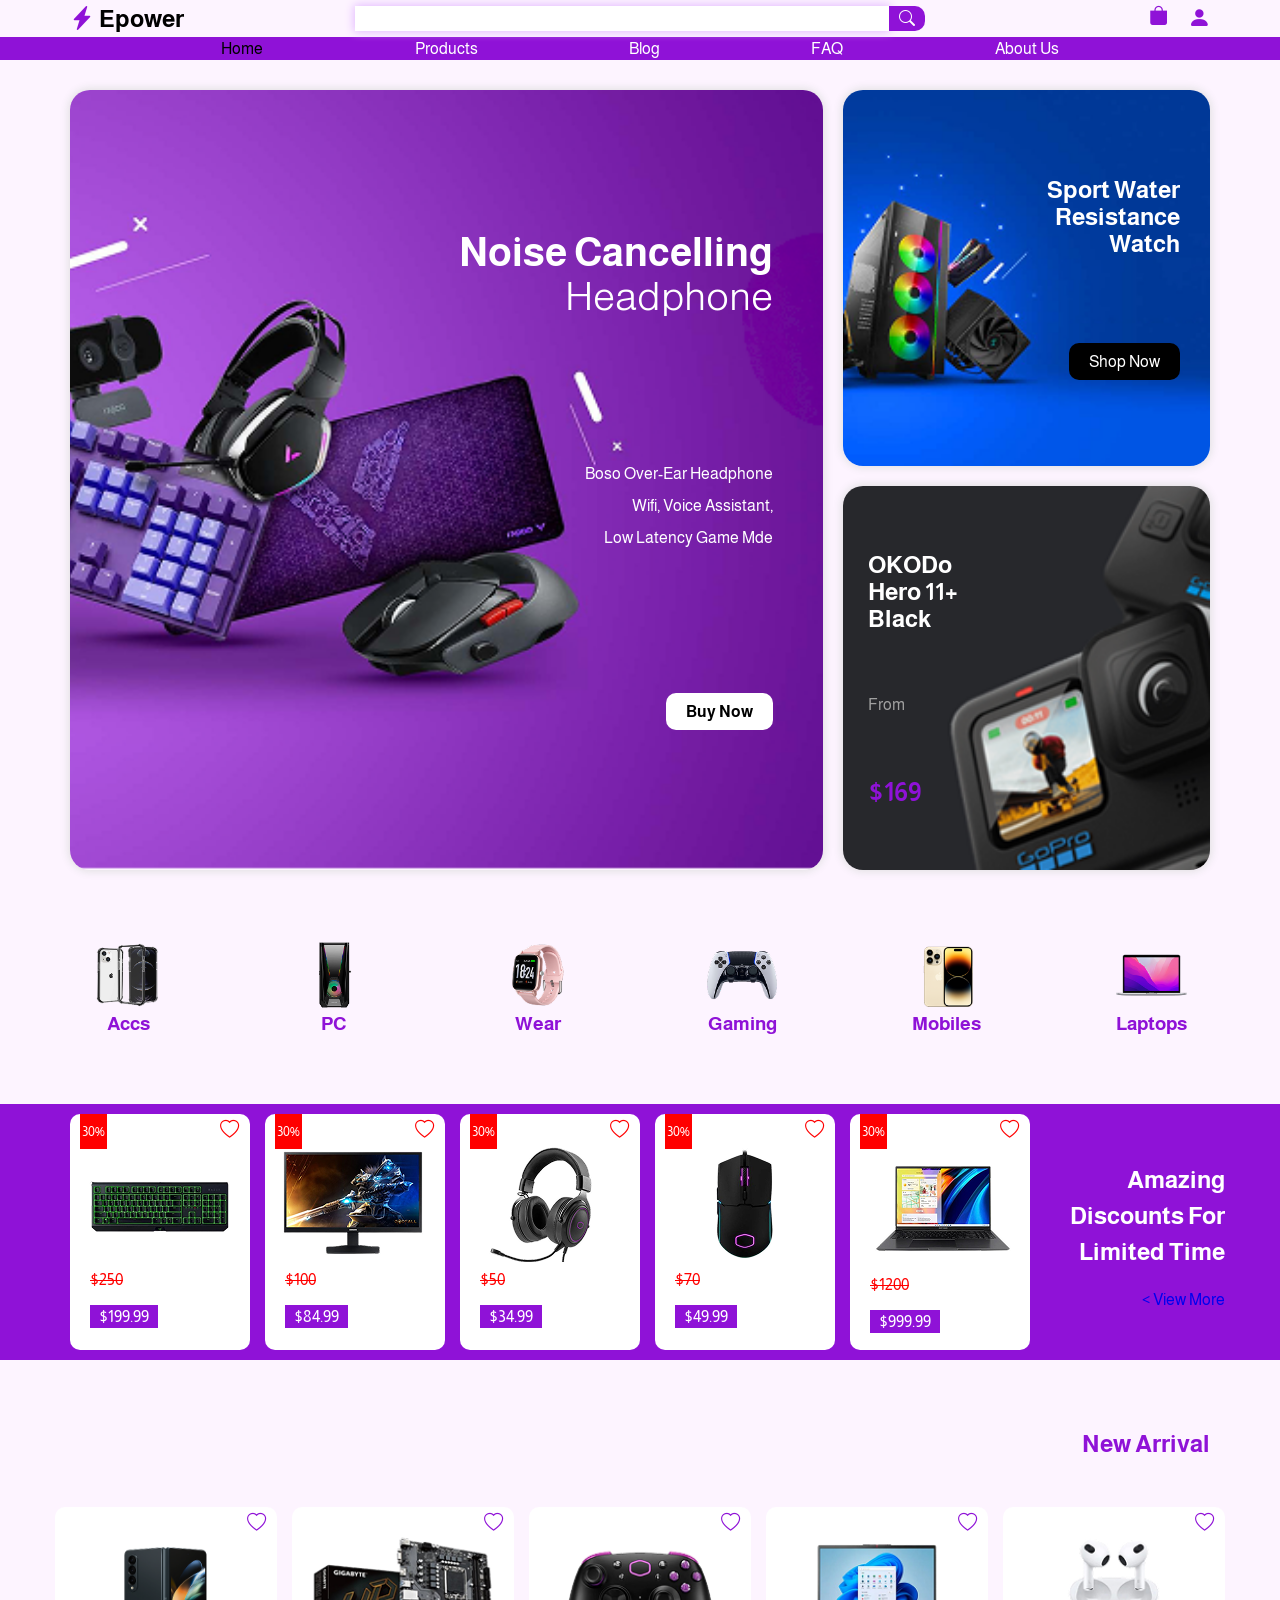
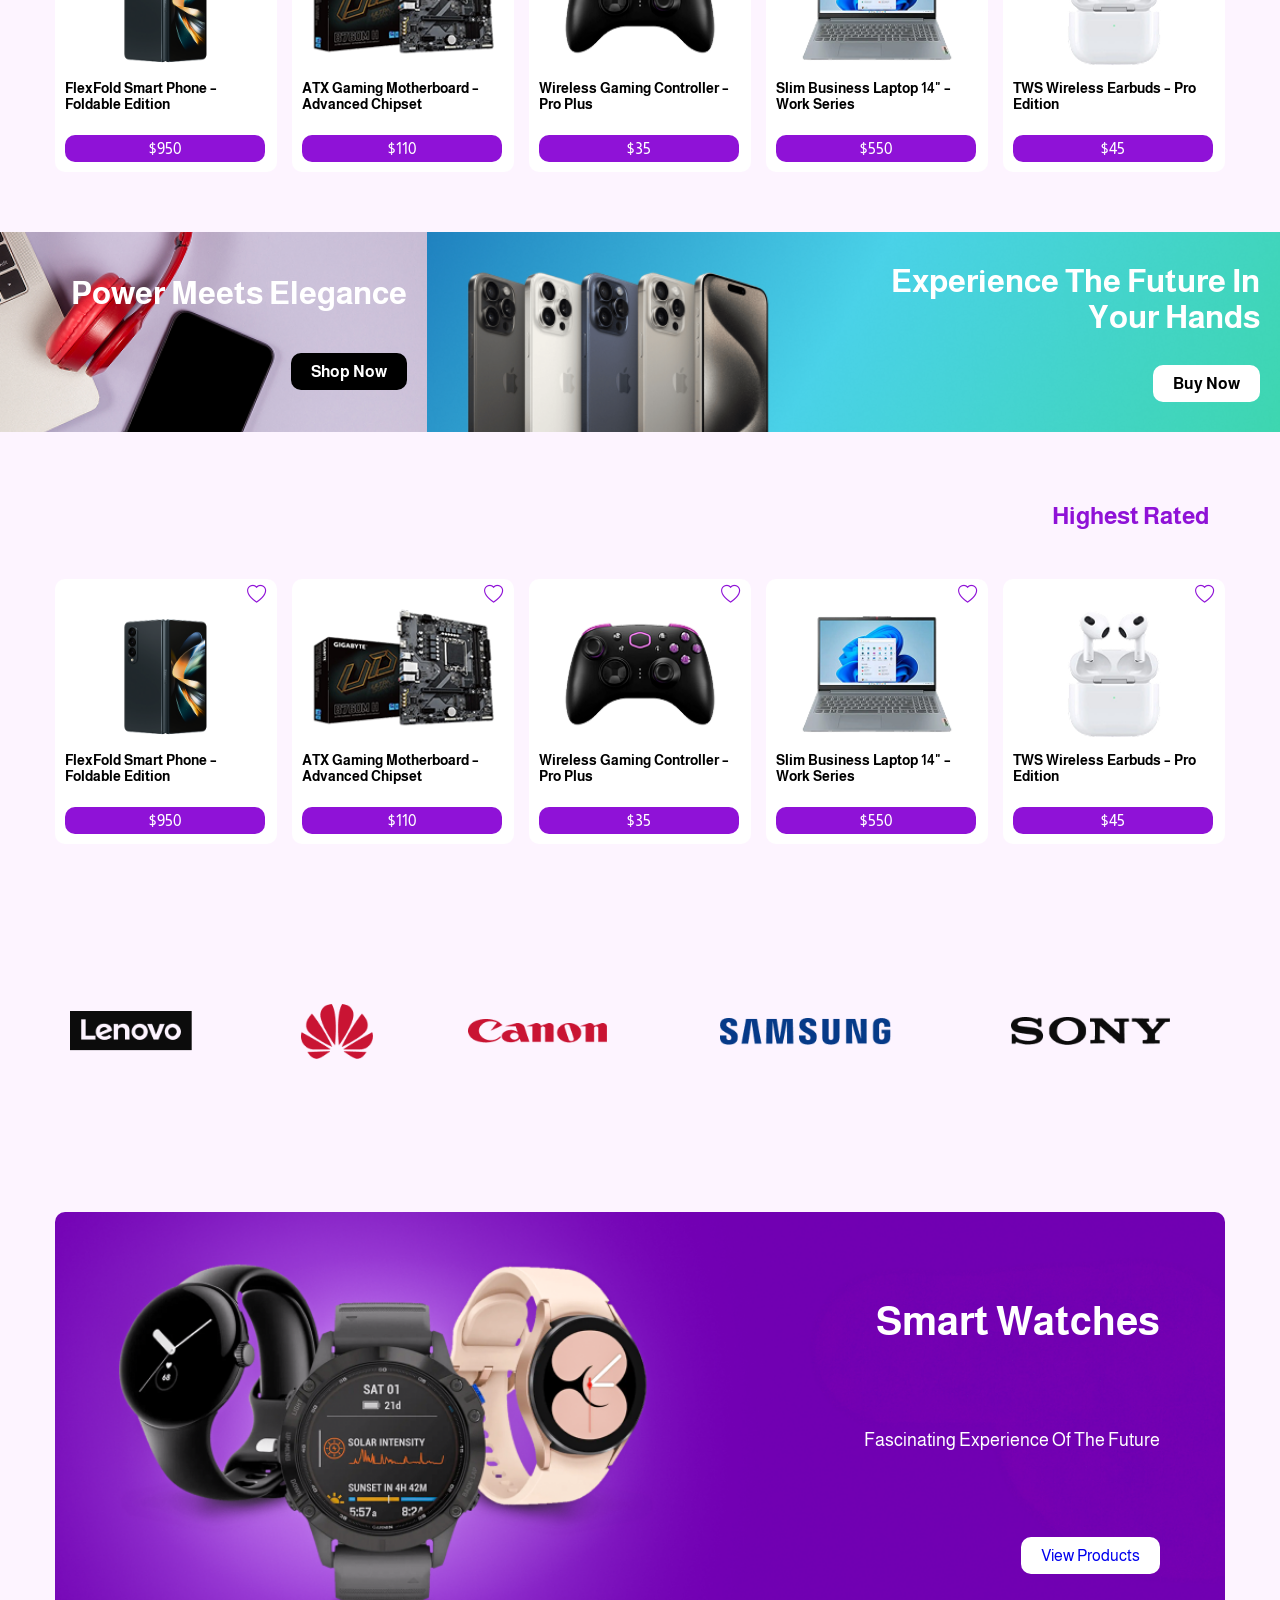
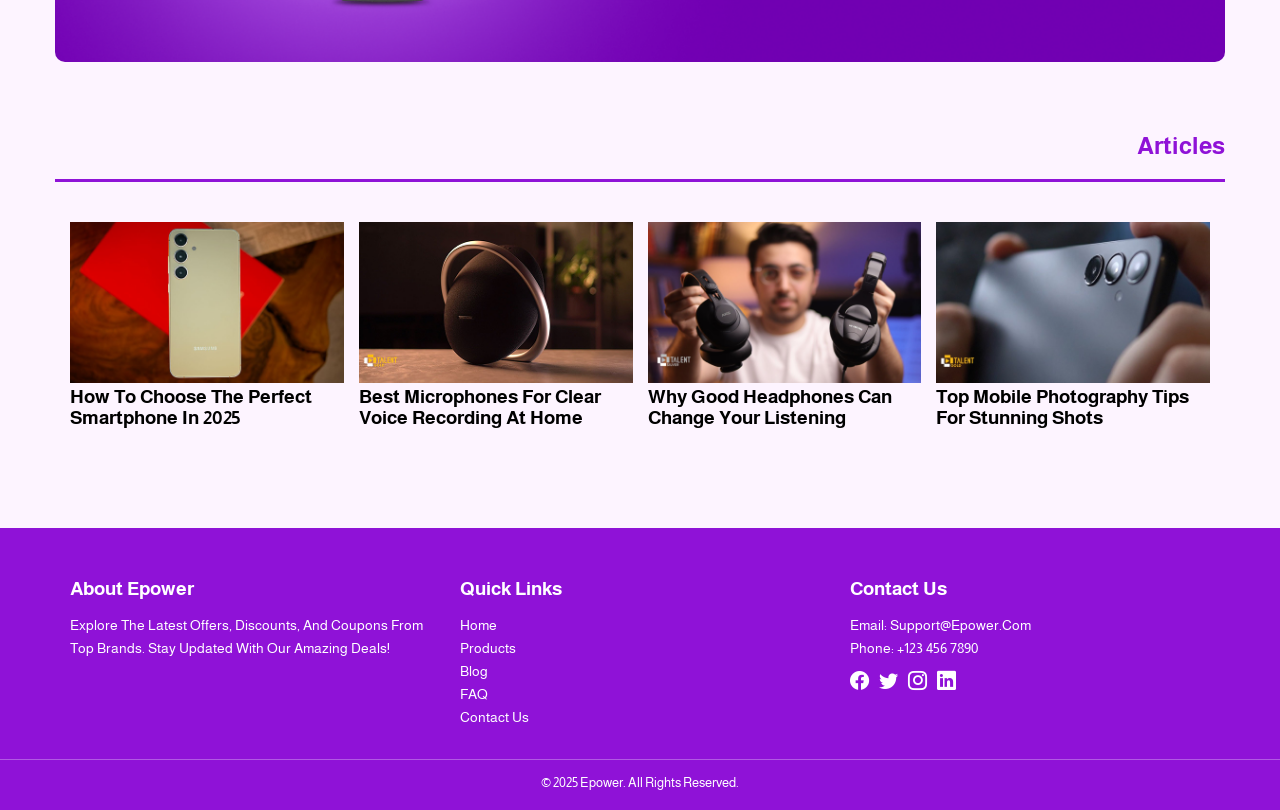
==== index.html @ 4679d0e8 "add project e-power" ====
<!DOCTYPE html>
<html lang="en">

<head>
    <meta charset="UTF-8" />
    <meta name="viewport" content="width=device-width, initial-scale=1.0" />
    <meta name="description" content="Explore the latest offers, discounts, and coupons from top brands." />
    <meta name="keywords" content="offers, coupons, discounts, brands, supermarket, deals" />
    <meta name="author" content="Yousef Hany" />
    <title>Epower</title>
    <link rel="icon" href="imgs/banner.png" type="image/png" />
    <link rel="stylesheet" href="style/style.css" />
    <link rel="stylesheet" href="https://cdn.jsdelivr.net/npm/bootstrap-icons@1.11.3/font/bootstrap-icons.css" />
    <link rel="preconnect" href="https://fonts.googleapis.com" />
    <link rel="preconnect" href="https://fonts.gstatic.com" crossorigin />
    <link href="https://fonts.googleapis.com/css2?family=Almarai:wght@300;400;700;800&display=swap" rel="stylesheet" />
</head>

<body>
    <nav>
        <div class="cn">
            <div class="logo">
                <i class="bi bi-lightning-charge-fill"></i>
                <h1>Epower</h1>
            </div>
            <form action="" method="post">
                <input type="search" />
                <div class="search">
                    <i class="bi bi-search"></i>
                </div>
            </form>
            <ul>
                <li><i class="bi bi-bag-fill but-h2"></i></li>
                <li><a href="login.html"><i class="bi bi-person-fill mn but-h2"></i></a></li>
                <li id="openSidebarMobile" class="mobile-menu but-h2">
                    <i class="bi bi-list but-h2"></i>
                </li>

            </ul>
        </div>
    </nav>
    <div class="nav2">
        <div class="cn">
            <ul>
                <li><a href="index.html" class="but-h2">Home</a></li>
                <li><a href="shop.html" class="but-h2">Products</a></li>
                <li><a href="blog.html" class="but-h2">Blog</a></li>
                <li><a href="FAQ.html" class="but-h2">FAQ</a></li>
                <li><a href="About.html" class="but-h2">About us</a></li>
            </ul>
        </div>
    </div>
    <div class="sidebar" id="sidebar">
        <h2>Epower</h2>
        <ul>
            <li>
                <a href="login.html">
                    Sign In<i class="bi bi-box-arrow-left"></i></a>
            </li>
            <li>
                <a href="#" id="open-language">the language<i class="bi bi-translate"></i></a>
            </li>
            <li>
                <a href="blog.html">blog<i class="bi bi-chat-left-text"></i></a>
            </li>
            <li>
                <a href="About.html">About<i class="bi bi-info-circle"></i></a>
            </li>
            <li>
                <a href="shop.html">shop<i class="bi bi-shop"></i></a>
            </li>
        </ul>
    </div>
    <header>
        <div class="cn">
            <div class="d1">
                <img src="imgs/photo_2024-03-16_23-45-44 1_edited.png" alt="" />
                <div class="text">
                    <h2>Noise Cancelling <br /><span> Headphone </span></h2>
                    <p>
                        Boso Over-Ear Headphone <br />
                        Wifi, Voice Assistant, <br />
                        Low latency game mde
                    </p>
                    <a href="pd.html" class="but-h">buy now</a>
                </div>
            </div>
            <div class="d2">
                <img src="imgs/Artboard 2 copy.png" alt="" />
                <div class="text">
                    <h2>Sport Water <br />Resistance <br />Watch</h2>
                    <a href="pd.html" class="but-h">Shop Now</a>
                </div>
            </div>
            <div class="d3">
                <img src="imgs/slider7.png" alt="" />
                <div class="text">
                    <h2>OKODo <br />hero 11+ <br />black</h2>
                    <p>from</p>
                    <p>$169</p>
                </div>
            </div>
        </div>
    </header>

    <section class="section1">
        <div class="cn">
            <a href="#" class="crt">
                <figure>
                    <img src="imgs/s1.png" alt="" />
                </figure>
                <div class="text">
                    <h3>Accs</h3>
                </div>
            </a>
            <a href="#" class="crt">
                <figure>
                    <img src="imgs/s2.png" alt="" />
                </figure>
                <div class="text">
                    <h3>PC</h3>
                </div>
            </a>
            <a href="#" class="crt">
                <figure>
                    <img src="imgs/s3.png" alt="" />
                </figure>
                <div class="text">
                    <h3>Wear</h3>
                </div>
            </a>
            <a href="#" class="crt">
                <figure>
                    <img src="imgs/s4.png" alt="" />
                </figure>
                <div class="text">
                    <h3>Gaming</h3>
                </div>
            </a>
            <a href="#" class="crt">
                <figure>
                    <img src="imgs/s5.png" alt="" />
                </figure>
                <div class="text">
                    <h3>Mobiles</h3>
                </div>
            </a>
            <a href="#" class="crt">
                <figure>
                    <img src="imgs/s6.png" alt="" />
                </figure>
                <div class="text">
                    <h3>Laptops</h3>
                </div>
            </a>
        </div>
    </section>
    <section class="section2">
        <div class="cn scr">
            <div class="crt text1">
                <h2>Amazing discounts for limited time</h2>
                <a href="shop.html">&lt; View more</a>
            </div>
            <div class="crt">
                <figure>
                    <img src="imgs/sa1.png" alt="item 1" />
                </figure>
                <div class="text">
                    <p><del>$1200</del></p>
                    <a href="#" class="but-h">$999.99</a>
                </div>
            </div>
            <div class="crt">
                <figure>
                    <img src="imgs/sa2.png" alt="item 2" />
                </figure>
                <div class="text">
                    <p><del>$70</del></p>
                    <a href="#" class="but-h">$49.99</a>
                </div>
            </div>
            <div class="crt">
                <figure>
                    <img src="imgs/sa3.png" alt="item 3" />
                </figure>
                <div class="text">
                    <p><del>$50</del></p>
                    <a href="#" class="but-h">$34.99</a>
                </div>
            </div>
            <div class="crt">
                <figure>
                    <img src="imgs/sa4.png" alt="item 4" />
                </figure>
                <div class="text">
                    <p><del>$100</del></p>
                    <a href="#" class="but-h">$84.99</a>
                </div>
            </div>
            <div class="crt">
                <figure>
                    <img src="imgs/sa5.png" alt="item 5" />
                </figure>
                <div class="text">
                    <p><del>$250</del></p>
                    <a href="#" class="but-h">$199.99</a>
                </div>
            </div>

        </div>
    </section>
    <section class="section3">
        <h2 class="temp">New arrival</h2>
        <div class="cn scr">
            <div class="crt">
                <figure>
                    <img src="imgs/s4-1.png" alt="">
                </figure>
                <h3>TWS Wireless Earbuds – Pro Edition</h3>
                <a href="#" class="but-h">$45</a>
            </div>
            <div class="crt">
                <figure>
                    <img src="imgs/s4-2.png" alt="">
                </figure>
                <h3>Slim Business Laptop 14" – Work Series</h3>
                <a href="#" class="but-h">$550</a>
            </div>
            <div class="crt">
                <figure>
                    <img src="imgs/s4-3.png" alt="">
                </figure>
                <h3>Wireless Gaming Controller – Pro Plus</h3>
                <a href="#" class="but-h">$35</a>
            </div>
            <div class="crt">
                <figure>
                    <img src="imgs/s4-4.png" alt="">
                </figure>
                <h3>ATX Gaming Motherboard – Advanced Chipset</h3>
                <a href="#" class="but-h">$110</a>
            </div>
            <div class="crt">
                <figure>
                    <img src="imgs/s4-5.png" alt="">
                </figure>
                <h3>FlexFold Smart Phone – Foldable Edition</h3>
                <a href="#" class="but-h">$950</a>
            </div>
        </div>

    </section>
    <section class="section4">
        <div class="bs">
            <figure>
                <img src="imgs/s5-1.png" alt="">
            </figure>
            <div class="text">
                <h3>Experience the future in your hands</h3>
                <a href="#" class="but-h">buy now</a>
            </div>
        </div>
        <div class="bs">
            <figure>
                <img src="imgs/s5-2.png" alt="">
            </figure>
            <div class="text">
                <h3>Power meets elegance</h3>
                <a href="#" class="but-h">shop now</a>
            </div>
        </div>

    </section>
    <section class="section3">
        <h2 class="temp">Highest rated</h2>
        <div class="cn scr">
            <div class="crt">
                <figure>
                    <img src="imgs/s4-1.png" alt="">
                </figure>
                <h3>TWS Wireless Earbuds – Pro Edition</h3>
                <a href="#" class="but-h">$45</a>
            </div>
            <div class="crt">
                <figure>
                    <img src="imgs/s4-2.png" alt="">
                </figure>
                <h3>Slim Business Laptop 14" – Work Series</h3>
                <a href="#" class="but-h">$550</a>
            </div>
            <div class="crt">
                <figure>
                    <img src="imgs/s4-3.png" alt="">
                </figure>
                <h3>Wireless Gaming Controller – Pro Plus</h3>
                <a href="#" class="but-h">$35</a>
            </div>
            <div class="crt">
                <figure>
                    <img src="imgs/s4-4.png" alt="">
                </figure>
                <h3>ATX Gaming Motherboard – Advanced Chipset</h3>
                <a href="#" class="but-h">$110</a>
            </div>
            <div class="crt">
                <figure>
                    <img src="imgs/s4-5.png" alt="">
                </figure>
                <h3>FlexFold Smart Phone – Foldable Edition</h3>
                <a href="#" class="but-h">$950</a>
            </div>
        </div>
    </section>
    <section class="section5">
        <div class="cn">
            <figure>
                <img src="imgs/sc1.png" alt="">
            </figure>
            <figure>
                <img src="imgs/sc2.png" alt="">
            </figure>
            <figure>
                <img src="imgs/sc3.png" alt="">
            </figure>
            <figure>
                <img src="imgs/sc4.png" alt="">
            </figure>
            <figure>
                <img src="imgs/sc5.png" alt="">
            </figure>

        </div>
    </section>

    <section class="section6">
        <div class="cn">
            <img src="imgs/sbb2.png" alt="" />
            <div class="text">
                <h2>Smart watches</h2>
                <p>Fascinating experience of the future</p>
                <a href="#" class="but-h">View products</a>
            </div>
        </div>
    </section>
    <section class="section7">
        <h2 class="temp">Articles</h2>
        <div class="cn">
            <a href="#" class="crt">
                <figure>
                    <img src="imgs/s6-1.png" alt="">
                </figure>
                <div class="text">
                    <h3>How to Choose the Perfect Smartphone in 2025</h3>
                </div>
            </a>
            <a href="#" class="crt">
                <figure>
                    <img src="imgs/s6-2.png" alt="">
                </figure>
                <div class="text">
                    <h3>Best Microphones for Clear Voice Recording at Home</h3>
                </div>
            </a>
            <a href="#" class="crt">
                <figure>
                    <img src="imgs/s6-3.png" alt="">
                </figure>
                <div class="text">
                    <h3>Why Good Headphones Can Change Your Listening </h3>
                </div>
            </a>
            <a href="#" class="crt">
                <figure>
                    <img src="imgs/s6-4.png" alt="">
                </figure>
                <div class="text">
                    <h3>Top Mobile Photography Tips for Stunning Shots</h3>
                </div>
            </a>
        </div>
    </section>

    <footer>
        <div class="cn">
            <div class="footer-section">
                <h3>About Epower</h3>
                <p>Explore the latest offers, discounts, and coupons from top brands. Stay updated with our amazing
                    deals!</p>
            </div>
            <div class="footer-section">
                <h3>Quick Links</h3>
                <ul>
                    <li><a href="#">Home</a></li>
                    <li><a href="#">Products</a></li>
                    <li><a href="#">Blog</a></li>
                    <li><a href="#">FAQ</a></li>
                    <li><a href="#">Contact Us</a></li>
                </ul>
            </div>
            <div class="footer-section">
                <h3>Contact Us</h3>
                <p>Email: support@epower.com</p>
                <p>Phone: +123 456 7890</p>
                <div class="social-icons">
                    <a href="#"><i class="bi bi-facebook"></i></a>
                    <a href="#"><i class="bi bi-twitter"></i></a>
                    <a href="#"><i class="bi bi-instagram"></i></a>
                    <a href="#"><i class="bi bi-linkedin"></i></a>
                </div>
            </div>
        </div>
        <div class="footer-bottom">
            <p>&copy; 2025 Epower. All rights reserved.</p>
        </div>
    </footer>

    <div class="custom-popup" id="language-popup">
        <div class="custom-popup-box">
            <h2>تغيير اللغة</h2>
            <div class="custom-popup-buttons">
                <button data-lang="ar">العربية</button>
                <button data-lang="en">English</button>
                <button data-lang="fr">Français</button>
            </div>
        </div>
    </div>

    <script src="js/sidebar.js"></script>
    <script src="js/custom-select.js"></script>

</body>

</html>
---- style/style.css ----
:root {
  --mincolor: #8f12d7;
  --scolor: #ffffff;
}

html {
  scroll-behavior: smooth;
}

* {
  box-sizing: border-box;
  -webkit-box-sizing: border-box;
  margin: 0;
  padding: 0;
}

body {
  font-family: "Almarai", sans-serif;
  margin: 0;
  padding: 0;
  box-sizing: border-box;
  background-color: rgb(253, 244, 255);
  text-transform: capitalize;

}

.cn,
.temp {
  padding-left: 15px;
  padding-right: 15px;
  margin-left: auto;
  margin-right: auto;
  width: 100%;
}

@media (min-width: 760px) {

  .cn,
  .temp {
    width: 750px;
  }
}

@media (min-width: 992px) {

  .cn,
  .temp {
    width: 970px;
  }
}

@media (min-width: 1200px) {

  .cn,
  .temp {
    width: 1170px;
  }
}

ul {
  list-style: none;
}

a {
  text-decoration: none;
}

nav .cn {
  display: grid;
  grid-template-columns: repeat(8, 1fr);
  align-items: center;
}

nav .cn .logo {
  grid-row: 1;
  grid-column: 1;
  display: flex;
  align-items: center;
}

nav .cn .logo i {
  color: var(--mincolor);
  font-size: 1.5rem;
  padding-right: 5px;
}

nav .cn ul:nth-child(3) {
  display: flex;
  grid-column: 8;
  grid-row: 1;
  justify-content: end;
  gap: 20px;
  color: var(--mincolor);
  font-size: 1.2rem;
}

nav .cn ul li a {
  color: var(--mincolor);
}

nav .cn ul li .mn {
  font-size: 1.4rem;
}

nav .cn ul .mobile-menu {
  display: none;
}

nav .cn form {
  width: 100%;
  display: flex;
  grid-column: 3/7;
  grid-row: 1;
  display: flex;
  justify-content: space-evenly;
  align-items: center;
  height: 70%;

}

nav .cn form input {
  height: 100%;
  width: 95%;
  border: 0;
  box-shadow: 0 0 10px 1px rgb(226, 184, 255);
}

nav .cn form .search {
  display: flex;
  align-items: center;
  height: 100%;
  padding: 10px;
  border-radius: 0 10px 10px 0px;
  background-color: var(--mincolor);
}

nav .cn form .search i {
  color: var(--scolor);
}

.nav2 {
  background-color: var(--mincolor);
  padding-top: 3px;
  padding-bottom: 3px;
}

.nav2 .cn ul {
  display: flex;
  justify-content: space-evenly;
  align-items: center;
}

.nav2 .cn ul li a {
  color: var(--scolor);
}

@media (min-width: 698px) {
  nav .cn ul .mobile-menu {
    display: none;
  }
}

@media (max-width: 698px) {
  nav .cn ul li {
    display: none;
  }

  nav .cn form {
    display: none;
  }

  nav .cn ul .mobile-menu {
    display: block;
    font-size: 2rem;
    font-weight: bold;
  }

  .nav2 .cn ul {
    justify-content: space-between;
  }

  .nav2 .cn ul li a {
    font-size: .9rem;
  }

  nav .cn .logo h1 {
    font-size: 1.5rem;

  }
}

.nav2 ul li:first-child a {
  color: black;
  font-weight: 500;
}

.sidebar {
  position: fixed;
  right: -1550px;
  /* مخفية */
  transition: right 0.5s ease;
  top: 0;
  width: 30%;
  max-height: fit-content;
  min-height: 100dvh;
  z-index: 999;
  border: 1px solid var(--scolor);
  border-radius: 10px;
  background-color: rgba(253, 244, 255, 0.904);
  padding-top: 10dvh;
}

.sidebar.active {
  right: 0;
  /* تظهر */
}

.sidebar h2 {
  height: 15dvh;
  color: var(--mincolor);
  font-size: 2rem;
  /* padding-top: 50px; */
  text-align: center;
}

.sidebar ul {
  display: grid;
  grid-template-columns: 1fr;
  /* grid-template-rows: repeat(8,1fr); */
  width: 100%;
  height: 75dvh;
  text-align: end;
}

.sidebar ul li {
  width: 100%;
  border-bottom: 1px solid rgb(134, 134, 134);
}

.sidebar ul li {
  background: linear-gradient(to left, rgb(174, 0, 255) 50%, transparent 50%);
  background-position: left bottom;
  background-size: 200% 100%;
  transition: all .5s;

}

.sidebar ul li:hover {
  background-position: right bottom;
}

.sidebar ul li a {
  width: 100%;
  height: 100%;
  display: flex;
  justify-content: flex-end;
  align-items: center;
  color: rgb(0, 0, 0);
  font-size: 1rem;
  font-weight: bold;

}

.sidebar ul li a i {
  font-size: 1.5rem;
  color: var(--mincolor);
  padding-left: 30px;
  padding-right: 20px;
}

.sidebar ul li a:hover {
  color: white;
}

.sidebar ul li a:hover i {
  color: var(--scolor);
}

@media (max-width:992px) {
  .sidebar {
    width: 80%;
    height: 93vh;
  }

  .sidebar {
    border-radius: 0;
  }
}

header {
  padding-top: 30px;

}

header .cn {
  display: grid;
  row-gap: 20px;
  column-gap: 20px;
  height: calc(100dvh - 120px);
  grid-template-columns: repeat(3, 1fr);
}

header .cn .d1 {
  position: relative;
  grid-column: 1/3;
  grid-row: 1/3;
  border-radius: 20px;
}

header .cn .d1 img,
header .cn .d2 img,
header .cn .d3 img {
  top: 0;
  left: 0;
  position: absolute;
  border-radius: 20px;
  width: 100%;
  height: 100%;
  object-fit: cover;
  z-index: -1;
  box-shadow: 0 0 10px 1px rgb(222, 222, 222);
}

header .cn .d1 .text {
  height: 100%;
  color: var(--scolor);
  padding-right: 50px;
  display: flex;
  text-align: end;
  flex-direction: column;
  align-items: end;
  justify-content: space-evenly;
}

header .cn .d1 .text h2 {
  font-size: 2.5rem;

}

header .cn .d1 .text h2 span {
  font-weight: 200;
}

header .cn .d1 .text p {
  line-height: 2;
  font-size: 1rem;
}

header .cn .d1 .text a {
  background-color: var(--scolor);
  padding: 10px 20px;
  border-radius: 10px;
  color: black;
  font-weight: 600;
  font-size: 1rem;
}

header .cn .d2 {
  position: relative;
  width: 100%;
  height: 100%;
  grid-column: 3;
  grid-row: 1;

}

header .cn .d2 .text {
  height: 100%;
  text-align: end;
  display: flex;
  flex-direction: column;
  justify-content: space-evenly;
  align-items: end;
  padding-right: 30px;
}

header .cn .d2 .text h2 {
  color: var(--scolor);
}

header .cn .d2 .text a {
  background-color: black;
  padding: 10px 20px;
  border-radius: 10px;
  color: var(--scolor);
}


header .cn .d3 {
  position: relative;
  width: 100%;
  grid-column: 3;
  grid-row: 2;
}

header .cn .d3 .text {
  height: 100%;
  padding-left: 25px;
  display: flex;
  flex-direction: column;
  justify-content: space-evenly;
}

header .cn .d3 .text h2 {
  color: var(--scolor);
}

header .cn .d3 .text p:nth-child(2) {
  color: rgb(160, 160, 160);
}

header .cn .d3 .text p:nth-child(3) {
  color: var(--mincolor);
  font-size: 1.6rem;
  font-weight: bolder;
}

@media (max-width:998px) {

  header .cn {
    height: fit-content;
    grid-template-columns: repeat(2, 1fr);
  }

  header .cn .d1 {
    grid-column: 1/3;
    grid-row: 1;
    height: 170px;
  }

  header .cn .d1 h2 br {
    display: none;
  }

  header .cn .d1 .text h2 span {
    font-weight: 700;
  }

  header .cn .d2 {
    grid-row: 2;
    grid-column: 2;
    height: 150px;
  }

  header .cn .d3 {
    grid-column: 1;
    grid-row: 2;
    height: 150px;
  }

  header .cn .d1 .text h2 {
    font-size: 1rem;
  }

  header .cn .d1 .text p {
    font-size: .7rem;
  }

  header .cn .d1 .text a {
    padding: 2px 15px;
    border-radius: 5px;
    font-size: .7rem;
    margin-bottom: 5px;
    font-weight: 600;
  }

  header .cn .d2 .text h2 {
    font-size: 1rem;
    font-weight: 300;
  }

  header .cn .d2 .text a {
    padding: 5px 10px;
    font-size: .6rem;
    border-radius: 5px;
  }

  header .cn .d3 .text h2 {
    font-size: 1rem;
    font-weight: 300;
  }

  header .cn .d3 .text p {
    font-size: .7rem;
  }

  header .cn .d3 .text p:nth-child(3) {
    font-size: .8rem;
  }

  header .cn .d3 .text {
    padding-left: 15px;
  }

  header .cn .d1 .text {
    padding-right: 15px;

  }

  header .cn .d2 .text {
    padding-right: 15px;

  }
}

.section1 .cn {
  padding-top: 70px;
  padding-bottom: 70px;
  display: flex;
  gap: 10px;
  justify-content: space-between;

}

.section1 .cn .crt {
  display: flex;
  flex-direction: column;
  align-items: center;
  color: var(--mincolor);

}

.section1 .cn .crt figure {
  text-align: center;
}

.section1 .cn .crt figure img {
  width: 60%;


}

@media (max-width: 528px) {
  .section1 .cn .crt figure img {
    width: 90%;


  }

  .section1 .cn .text h3 {
    font-size: .6rem;

  }

}


.section2 {
  background-color: var(--mincolor);
  margin-bottom: 50px;
  overflow: auto;
  position: relative;
}

.section2 .cn {
  display: flex;
  /* بدل grid */
  gap: 15px;
  /* مسافة بين الكروت */
  overflow-x: auto;
  /* السكرول الأفقي */
  scroll-snap-type: x mandatory;
  padding: 10px 0;
  justify-content: flex-start;
  /* الكروت تبدأ من أول الصفحة */
  flex-direction: row-reverse;
}



.section2 .cn .crt {
  scroll-snap-align: start;
  justify-items: center;
  padding-top: 30px;
  padding-bottom: 20px;
  border-radius: 10px;
  background-color: var(--scolor);
  display: grid;
  flex: 0 0 180px;
  /* عرض ثابت لكل كرت */
  min-width: 180px;
}

.section2 .cn .crt .text {
  width: 100%;
  text-align: start;
  padding-left: 20px;
}

.section2 .cn .crt .text p {
  color: red;
  padding-bottom: 20px;
}

.section2 .cn .crt .text a {
  background-color: var(--mincolor);
  color: var(--scolor);
  padding: 3px 9px;


}

.section2 .cn .crt {
  position: relative;
}

.section2 .cn .crt::after {
  width: 50px;
  position: absolute;
  right: -25px;
  top: 5px;
  font-family: "bootstrap-icons";
  content: "\F417";
  /* كود الـ heart outline */
  margin-right: 5px;
  /* ممكن تغير الحجم أو اللون حسب ما تحب */
  font-size: 1.2em;
  color: red;
}

.section2 .cn .crt::before {
  content: "30%";
  position: absolute;
  font-size: .8rem;
  left: 10px;
  background-color: red;
  color: var(--scolor);
  padding: 10px 2px;
}

.section2 .cn .text1 {
  text-align: end;
  display: flex;
  flex-direction: column;
  justify-content: space-evenly;
  color: var(--scolor);
  line-height: 1.5;
  background-color: transparent;
  min-width: 110px;
}

.section2 .cn .text1::before,
.section2 .cn .text1::after {
  content: none;
}

@media (max-width:767px) {
  .section2 .cn .text1 h2 {
    font-size: 1.3rem;

  }

  .section2 .cn .text1 {
    padding-right: 15px;
  }

}

.section3 {
  position: relative;
  padding-bottom: 50px;
}

.section3 .cn {
  display: flex;
  /* بدل grid */
  gap: 15px;
  flex-direction: row-reverse;
  overflow-x: auto;
  scroll-snap-type: x mandatory;
  padding: 10px 0;
}

.section3 .cn .crt {
  position: relative;
  background-color: white;
  padding: 20px 10px;
  display: flex;
  border-radius: 10px;
  flex-direction: column;
  flex: 1 0 180px;
  scroll-snap-align: start;

}

.section3 .cn .crt h3 {
  font-size: .9rem;
  margin-bottom: 40px;
}

.section3 .cn .crt a {
  background-color: var(--mincolor);
  text-align: center;
  color: var(--scolor);
  padding: 5px;
  position: absolute;
  bottom: 10px;
  width: 90%;

  border-radius: 10px;
}

.section3 .cn .crt figure {
  overflow: hidden;
}

.section3 .cn .crt figure img {
  width: 100%;
  object-fit: contain;
  height: 150px;
  transition: 1s;
}

.section3 .cn .crt figure img:hover {
  transform: scale(1.2) rotate(5deg);
}

.section3 .cn .crt::after {
  width: 50px;
  position: absolute;
  right: -25px;
  top: 5px;
  font-family: "bootstrap-icons";
  content: "\F417";
  margin-right: 5px;
  font-size: 1.2em;
  color: var(--mincolor);
}

.temp {
  text-align: end;
  padding-top: 20px;
  padding-bottom: 40px;
  color: var(--mincolor);
}

.section4 {
  display: grid;
  grid-template-columns: repeat(3, 1fr);
  height: 200px;
  margin-bottom: 50px;

}

.section4 .bs {
  position: relative;
}

.section4 .bs:first-child {
  grid-column: 2/4;
  grid-row: 1;
}

.section4 .bs:last-child {
  grid-column: 1;
  grid-row: 1;

}

.section4 .bs figure img {
  /* border-radius:  15px; */
  width: 100%;
  position: absolute;
  z-index: -1;
  height: 200px;
  object-fit: cover;
}

.section4 .bs .text {
  display: flex;
  flex-direction: column;
  justify-content: space-evenly;
  align-items: end;
  height: 100%;
  padding-right: 20px;
  text-align: end;
  color: var(--scolor);

}

.section4 .bs .text a {
  background-color: var(--scolor);
  padding: 10px 20px;
  border-radius: 10px;
  color: black;
  font-weight: bolder;
}

.section4 .bs:last-child .text h3 {
  width: 90%;
}

.section4 .bs:last-child .text a {
  background-color: black;
  color: var(--scolor);
}

.section4 .bs .text h3 {
  font-size: 2rem;
  width: 50%;
}

@media(max-width:767px) {
  .section4 .bs .text h3 {
    font-size: 1rem;
    width: 70%;
  }

  .section4 .bs .text a {
    font-size: .7rem;
    padding: 5px 10px;
    border-radius: 7px;
  }

  .section4 {
    height: 200px;
  }

  .section4 .bs figure img {
    height: 210px;
  }
}

.section5 {
  padding-bottom: 100px;
  padding-top: 100px;
}

.section5 .cn {
  display: flex;
  gap: 5px;
  align-items: center;
  justify-content: space-between;
}

.section5 .cn figure img {
  width: 80%;
  object-fit: cover;
}

@media(max-width:767px) {
  .section5 {
    padding-bottom: 50px;
    padding-top: 50px;
  }
}

.section6 {
  padding-top: 50px;
  padding-bottom: 50px;
}

.section6 .cn {
  height: 50dvh;
  position: relative;

}

.section6 .cn img {
  position: absolute;
  top: 0;
  left: 0;
  z-index: -1;
  width: 100%;
  height: 100%;
  object-fit: cover;
  border-radius: 10px;
}

.section6 .cn .text {
  height: 100%;
  padding-right: 50px;
  display: flex;
  flex-direction: column;
  align-items: end;
  text-align: end;
  justify-content: space-evenly;
}

.section6 .cn .text h2 {
  font-size: 2.5rem;
  color: var(--scolor);
}

.section6 .cn .text p {
  font-size: 1.1rem;
  color: var(--scolor);
}

.section6 .cn .text a {
  padding: 10px 20px;
  background-color: var(--scolor);
  border-radius: 10px;
}

@media (max-width:767px) {
  .section6 .cn {
    height: 200px;
  }

  .section6 .cn .text {
    padding-right: 10px;
  }

  .section6 .cn .text h2 {
    font-size: 1.5rem;
  }

  .section6 .cn .text p {
    font-size: .7rem;
  }

  .section6 .cn .text a {
    padding: 5px 10px;
    font-size: .6rem;
    border-radius: 5px;
  }

  .section6 .cn img {
    border-radius: 0;
  }

}

.section7 {
  margin-bottom: 100px;
}

.section7 h2 {
  border-bottom: 3px solid var(--mincolor);
  padding-bottom: 20px;
  margin-bottom: 40px;
  padding-right: 0;
}

.section7 .cn {
  display: grid;
  grid-template-columns: repeat(auto-fit, minmax(150px, 1fr));
  align-items: center;
  gap: 15px;
}

.section7 .cn .crt figure img {
  width: 100%;
}

.section7 .cn .crt .text {
  color: black;
}



footer {
  background-color: var(--mincolor);
  color: var(--scolor);
  padding: 50px 0 20px;
  font-size: 0.9rem;
}

footer .cn {
  display: flex;
  justify-content: space-between;
  gap: 30px;

}

.footer-section {
  flex: 1 1 250px;
}

.footer-section h3 {
  font-size: 1.2rem;
  margin-bottom: 15px;
}

.footer-section p,
.footer-section li {
  line-height: 1.6;
  color: var(--scolor);
}

.footer-section ul {
  padding: 0;
}

.footer-section ul li a {
  color: var(--scolor);
  transition: 0.3s;
}

.footer-section ul li a:hover {
  color: #ffeb3b;
}

.social-icons {
  display: flex;
  gap: 10px;
  margin-top: 10px;
}

.social-icons a {
  color: var(--scolor);
  font-size: 1.2rem;
  transition: 0.3s;
}

.social-icons a:hover {
  color: #ffeb3b;
}

.footer-bottom {
  text-align: center;
  margin-top: 30px;
  border-top: 1px solid rgba(255, 255, 255, 0.3);
  padding-top: 15px;
  font-size: 0.8rem;
}

@media (max-width:767px) {
  footer .cn {
    gap: 10px;
  }

  .footer-section h3 {
    font-size: .9rem;
  }

  .footer-section p,
  .footer-section li,
  .social-icons a {
    font-size: .6rem;
  }

  .social-icons a {
    font-size: .8rem;
  }
}

/* إخفاء شريط الاسكرول شكلاً */
.scr::-webkit-scrollbar {
  display: none;
}

.scr {
  -ms-overflow-style: none;
  scrollbar-width: none;
}

.but-h {
  transition: all .5s;
}

.but-h:hover {
  background-color: #dd00ff !important;
  color: white !important;
}

.but-h2 {
  transition: all .5s;
}

.but-h2:hover {
  color: black !important;
  font-weight: 500 !important;
}

/* ✅ إعدادات النافذة */
.custom-popup {
  position: fixed;
  top: 0;
  left: 0;
  width: 100%;
  height: 100%;
  background: rgba(0, 0, 0, 0.6);
  display: none;
  align-items: center;
  justify-content: center;
  z-index: 99999;
}

.custom-popup-box {
  background: #fff;
  border-radius: 15px;
  padding: 25px 20px;
  width: 90%;
  max-width: 350px;
  text-align: center;
  box-shadow: 0 6px 20px rgba(0, 0, 0, 0.2);
  animation: fadeIn 0.3s ease;
}

.custom-popup-box h2 {
  color: #0fc150;
  margin-bottom: 15px;
  font-size: 1.3rem;
  font-weight: bold;
}

/* ✅ الأزرار */
.custom-popup-buttons {
  display: flex;
  flex-wrap: wrap;
  gap: 10px;
  justify-content: center;
  direction: rtl;
  /* من اليمين للشمال */
}

.custom-popup-buttons button {
  background: #0fc150;
  color: white;
  border: none;
  border-radius: 8px;
  padding: 8px 15px;
  font-size: 0.9rem;
  cursor: pointer;
  transition: 0.3s;
}

.custom-popup-buttons button:hover {
  background: #0da346;
  transform: scale(1.05);
}

@keyframes fadeIn {
  from {
    opacity: 0;
    transform: scale(0.9);
  }

  to {
    opacity: 1;
    transform: scale(1);
  }
}
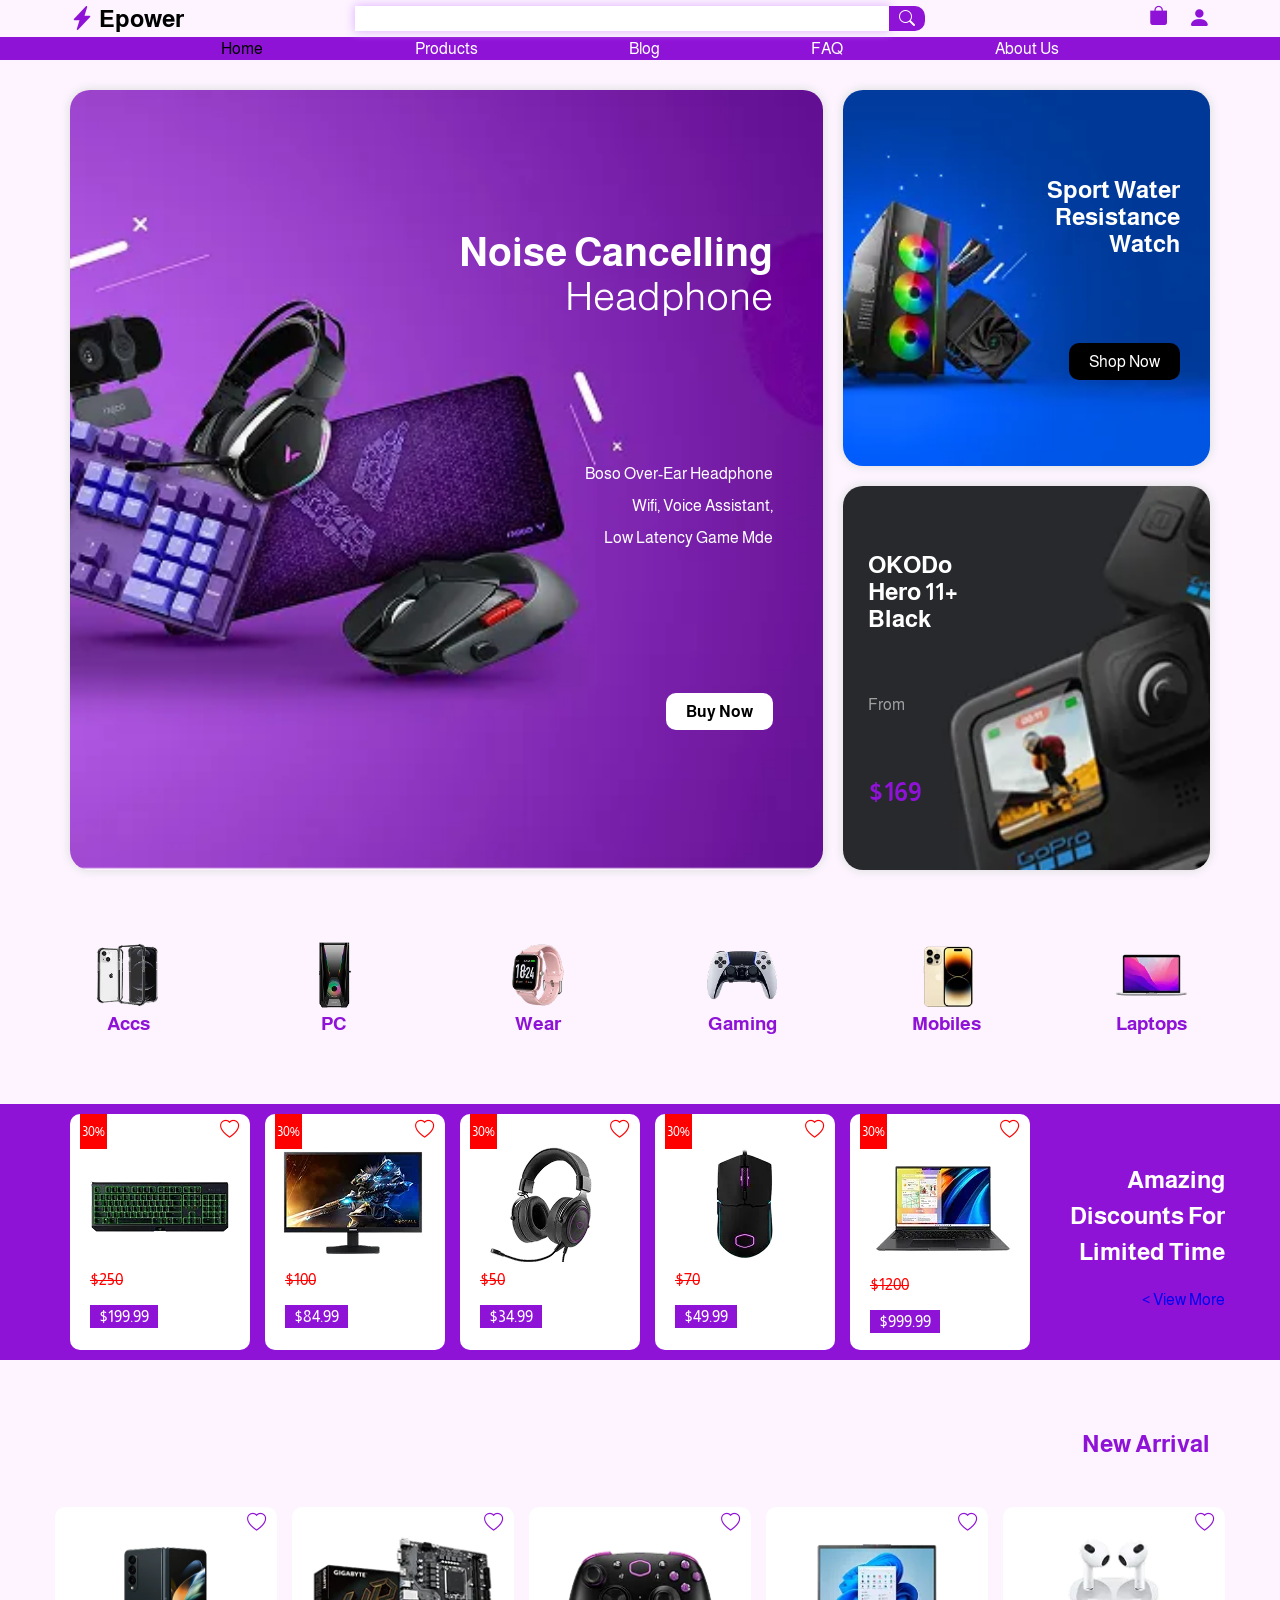
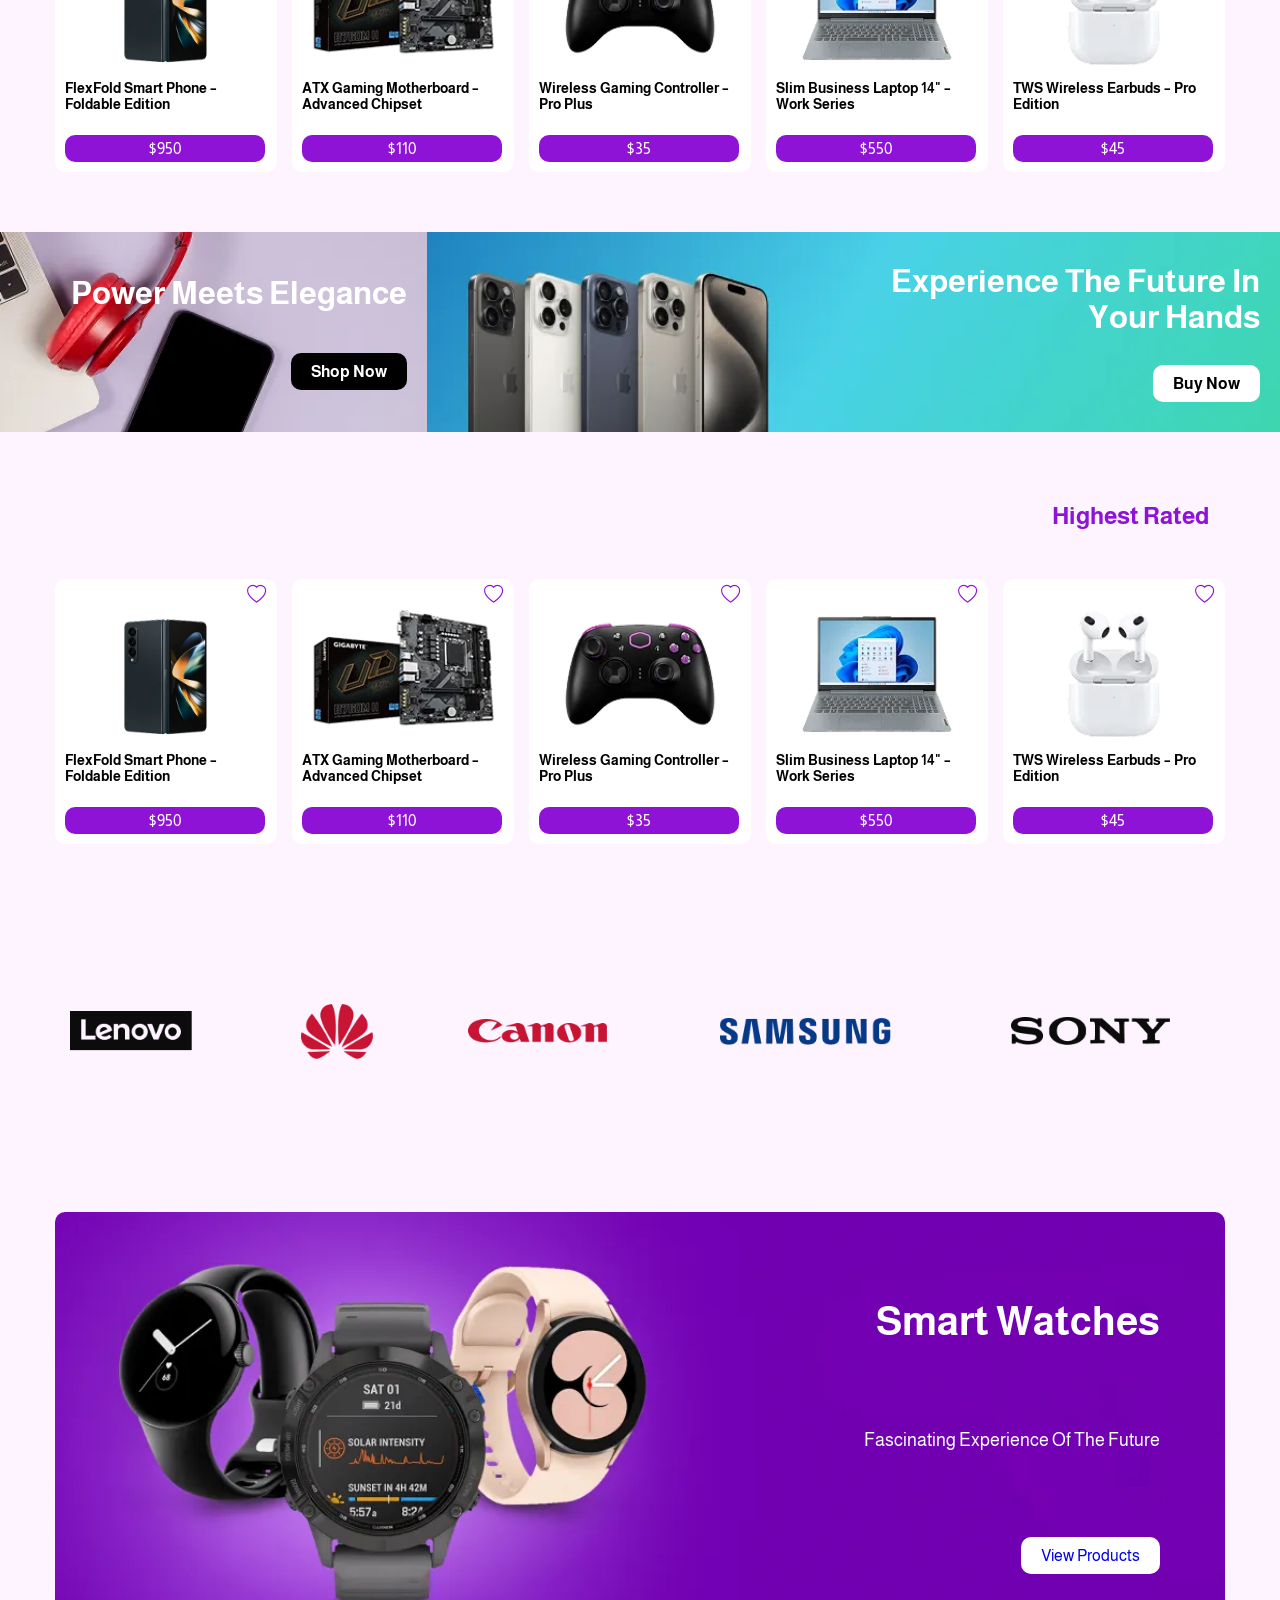
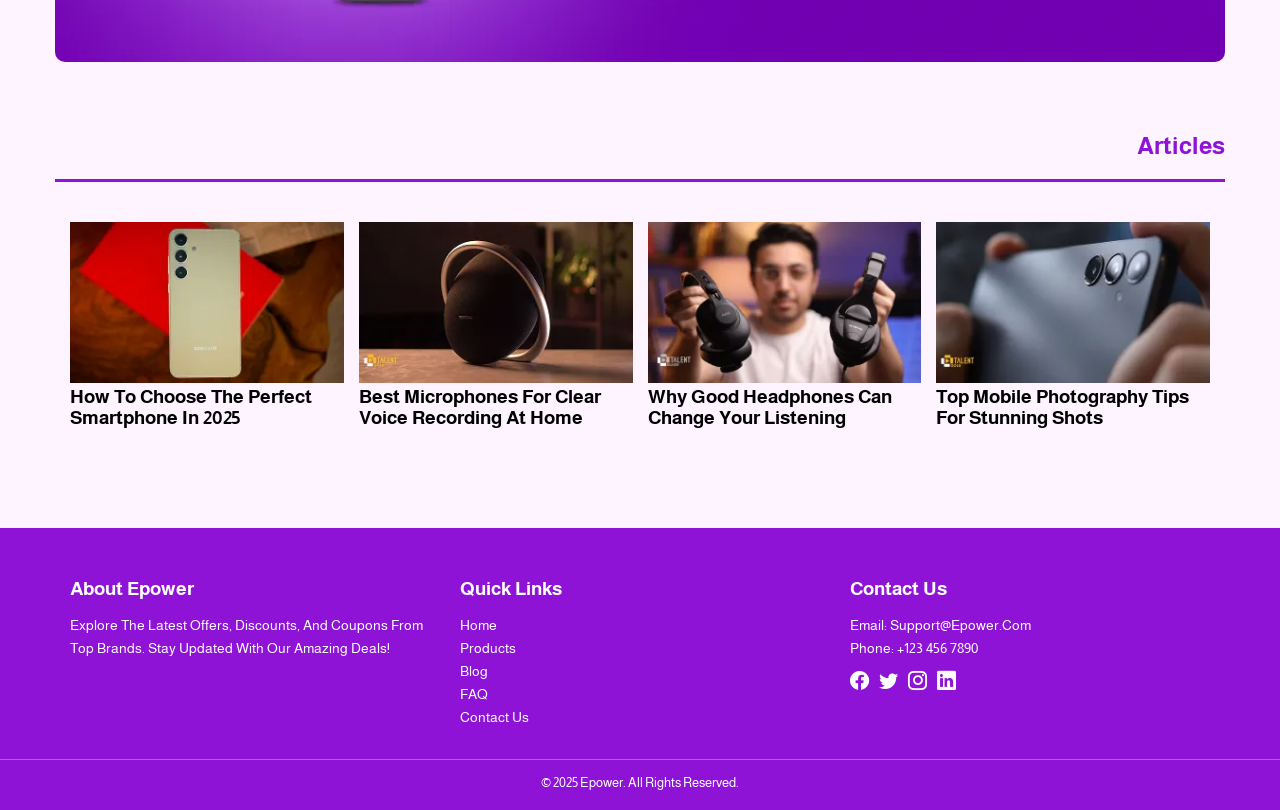
==== commit 8974c6b3: "Improve SEO across all pages: add meta tags, alt attributes for images" ====
--- a/index.html
+++ b/index.html
@@ -7,8 +7,9 @@
     <meta name="description" content="Explore the latest offers, discounts, and coupons from top brands." />
     <meta name="keywords" content="offers, coupons, discounts, brands, supermarket, deals" />
     <meta name="author" content="Yousef Hany" />
+    <meta name="robots" content="index, follow">
     <title>Epower</title>
-    <link rel="icon" href="imgs/banner.png" type="image/png" />
+    <link rel="icon" href="imgs/banner-compressed_Webpifier.webp" type="image/png" />
     <link rel="stylesheet" href="style/style.css" />
     <link rel="stylesheet" href="https://cdn.jsdelivr.net/npm/bootstrap-icons@1.11.3/font/bootstrap-icons.css" />
     <link rel="preconnect" href="https://fonts.googleapis.com" />
@@ -74,7 +75,8 @@
     <header>
         <div class="cn">
             <div class="d1">
-                <img src="imgs/photo_2024-03-16_23-45-44 1_edited.png" alt="" />
+                <img src="imgs/photo_2024-03-16_23-45-44 1-compressed_Webpifier.webp"
+                    alt="E-Power online electronics store" />
                 <div class="text">
                     <h2>Noise Cancelling <br /><span> Headphone </span></h2>
                     <p>
@@ -86,14 +88,14 @@
                 </div>
             </div>
             <div class="d2">
-                <img src="imgs/Artboard 2 copy.png" alt="" />
+                <img src="imgs/Artboard 2 copy-compressed_Webpifier.webp" alt="E-Power online electronics store" />
                 <div class="text">
                     <h2>Sport Water <br />Resistance <br />Watch</h2>
                     <a href="pd.html" class="but-h">Shop Now</a>
                 </div>
             </div>
             <div class="d3">
-                <img src="imgs/slider7.png" alt="" />
+                <img src="imgs/slider7-compressed_Webpifier.webp" alt="E-Power online electronics store" />
                 <div class="text">
                     <h2>OKODo <br />hero 11+ <br />black</h2>
                     <p>from</p>
@@ -107,7 +109,7 @@
         <div class="cn">
             <a href="#" class="crt">
                 <figure>
-                    <img src="imgs/s1.png" alt="" />
+                    <img src="imgs/s1-compressed_Webpifier.webp" alt="E-Power online electronics store" />
                 </figure>
                 <div class="text">
                     <h3>Accs</h3>
@@ -115,7 +117,7 @@
             </a>
             <a href="#" class="crt">
                 <figure>
-                    <img src="imgs/s2.png" alt="" />
+                    <img src="imgs/s2-compressed_Webpifier.webp" alt="E-Power online electronics store" />
                 </figure>
                 <div class="text">
                     <h3>PC</h3>
@@ -123,7 +125,7 @@
             </a>
             <a href="#" class="crt">
                 <figure>
-                    <img src="imgs/s3.png" alt="" />
+                    <img src="imgs/s3-compressed_Webpifier.webp" alt="E-Power online electronics store" />
                 </figure>
                 <div class="text">
                     <h3>Wear</h3>
@@ -131,7 +133,7 @@
             </a>
             <a href="#" class="crt">
                 <figure>
-                    <img src="imgs/s4.png" alt="" />
+                    <img src="imgs/s4-compressed_Webpifier.webp" alt="E-Power online electronics store" />
                 </figure>
                 <div class="text">
                     <h3>Gaming</h3>
@@ -139,7 +141,7 @@
             </a>
             <a href="#" class="crt">
                 <figure>
-                    <img src="imgs/s5.png" alt="" />
+                    <img src="imgs/s5-compressed_Webpifier.webp" alt="E-Power online electronics store" />
                 </figure>
                 <div class="text">
                     <h3>Mobiles</h3>
@@ -147,7 +149,7 @@
             </a>
             <a href="#" class="crt">
                 <figure>
-                    <img src="imgs/s6.png" alt="" />
+                    <img src="imgs/s6-compressed_Webpifier.webp" alt="E-Power online electronics store" />
                 </figure>
                 <div class="text">
                     <h3>Laptops</h3>
@@ -163,7 +165,7 @@
             </div>
             <div class="crt">
                 <figure>
-                    <img src="imgs/sa1.png" alt="item 1" />
+                    <img src="imgs/sa1-compressed_Webpifier.webp" alt="E-Power online electronics store" />
                 </figure>
                 <div class="text">
                     <p><del>$1200</del></p>
@@ -172,7 +174,7 @@
             </div>
             <div class="crt">
                 <figure>
-                    <img src="imgs/sa2.png" alt="item 2" />
+                    <img src="imgs/sa2-compressed_Webpifier.webp" alt="E-Power online electronics store" />
                 </figure>
                 <div class="text">
                     <p><del>$70</del></p>
@@ -181,7 +183,7 @@
             </div>
             <div class="crt">
                 <figure>
-                    <img src="imgs/sa3.png" alt="item 3" />
+                    <img src="imgs/sa3-compressed_Webpifier.webp" alt="E-Power online electronics store" />
                 </figure>
                 <div class="text">
                     <p><del>$50</del></p>
@@ -190,7 +192,7 @@
             </div>
             <div class="crt">
                 <figure>
-                    <img src="imgs/sa4.png" alt="item 4" />
+                    <img src="imgs/sa4-compressed_Webpifier.webp" alt="E-Power online electronics store" />
                 </figure>
                 <div class="text">
                     <p><del>$100</del></p>
@@ -199,7 +201,7 @@
             </div>
             <div class="crt">
                 <figure>
-                    <img src="imgs/sa5.png" alt="item 5" />
+                    <img src="imgs/sa5-compressed_Webpifier.webp" alt="E-Power online electronics store" />
                 </figure>
                 <div class="text">
                     <p><del>$250</del></p>
@@ -214,35 +216,35 @@
         <div class="cn scr">
             <div class="crt">
                 <figure>
-                    <img src="imgs/s4-1.png" alt="">
+                    <img src="imgs/s4-1-compressed_Webpifier.webp" alt="E-Power online electronics store">
                 </figure>
                 <h3>TWS Wireless Earbuds – Pro Edition</h3>
                 <a href="#" class="but-h">$45</a>
             </div>
             <div class="crt">
                 <figure>
-                    <img src="imgs/s4-2.png" alt="">
+                    <img src="imgs/s4-2-compressed_Webpifier.webp" alt="E-Power online electronics store">
                 </figure>
                 <h3>Slim Business Laptop 14" – Work Series</h3>
                 <a href="#" class="but-h">$550</a>
             </div>
             <div class="crt">
                 <figure>
-                    <img src="imgs/s4-3.png" alt="">
+                    <img src="imgs/s4-3-compressed_Webpifier.webp" alt="E-Power online electronics store">
                 </figure>
                 <h3>Wireless Gaming Controller – Pro Plus</h3>
                 <a href="#" class="but-h">$35</a>
             </div>
             <div class="crt">
                 <figure>
-                    <img src="imgs/s4-4.png" alt="">
+                    <img src="imgs/s4-4-compressed_Webpifier.webp" alt="E-Power online electronics store">
                 </figure>
                 <h3>ATX Gaming Motherboard – Advanced Chipset</h3>
                 <a href="#" class="but-h">$110</a>
             </div>
             <div class="crt">
                 <figure>
-                    <img src="imgs/s4-5.png" alt="">
+                    <img src="imgs/s4-5-compressed_Webpifier.webp" alt="E-Power online electronics store">
                 </figure>
                 <h3>FlexFold Smart Phone – Foldable Edition</h3>
                 <a href="#" class="but-h">$950</a>
@@ -253,7 +255,7 @@
     <section class="section4">
         <div class="bs">
             <figure>
-                <img src="imgs/s5-1.png" alt="">
+                <img src="imgs/s5-1-compressed_Webpifier.webp" alt="E-Power online electronics store">
             </figure>
             <div class="text">
                 <h3>Experience the future in your hands</h3>
@@ -262,7 +264,7 @@
         </div>
         <div class="bs">
             <figure>
-                <img src="imgs/s5-2.png" alt="">
+                <img src="imgs/s5-2-compressed_Webpifier.webp" alt="E-Power online electronics store">
             </figure>
             <div class="text">
                 <h3>Power meets elegance</h3>
@@ -276,35 +278,35 @@
         <div class="cn scr">
             <div class="crt">
                 <figure>
-                    <img src="imgs/s4-1.png" alt="">
+                    <img src="imgs/s4-1-compressed_Webpifier.webp" alt="E-Power online electronics store">
                 </figure>
                 <h3>TWS Wireless Earbuds – Pro Edition</h3>
                 <a href="#" class="but-h">$45</a>
             </div>
             <div class="crt">
                 <figure>
-                    <img src="imgs/s4-2.png" alt="">
+                    <img src="imgs/s4-2-compressed_Webpifier.webp" alt="E-Power online electronics store">
                 </figure>
                 <h3>Slim Business Laptop 14" – Work Series</h3>
                 <a href="#" class="but-h">$550</a>
             </div>
             <div class="crt">
                 <figure>
-                    <img src="imgs/s4-3.png" alt="">
+                    <img src="imgs/s4-3-compressed_Webpifier.webp" alt="E-Power online electronics store">
                 </figure>
                 <h3>Wireless Gaming Controller – Pro Plus</h3>
                 <a href="#" class="but-h">$35</a>
             </div>
             <div class="crt">
                 <figure>
-                    <img src="imgs/s4-4.png" alt="">
+                    <img src="imgs/s4-4-compressed_Webpifier.webp" alt="E-Power online electronics store">
                 </figure>
                 <h3>ATX Gaming Motherboard – Advanced Chipset</h3>
                 <a href="#" class="but-h">$110</a>
             </div>
             <div class="crt">
                 <figure>
-                    <img src="imgs/s4-5.png" alt="">
+                    <img src="imgs/s4-5-compressed_Webpifier.webp" alt="E-Power online electronics store">
                 </figure>
                 <h3>FlexFold Smart Phone – Foldable Edition</h3>
                 <a href="#" class="but-h">$950</a>
@@ -314,19 +316,19 @@
     <section class="section5">
         <div class="cn">
             <figure>
-                <img src="imgs/sc1.png" alt="">
-            </figure>
-            <figure>
-                <img src="imgs/sc2.png" alt="">
-            </figure>
-            <figure>
-                <img src="imgs/sc3.png" alt="">
-            </figure>
-            <figure>
-                <img src="imgs/sc4.png" alt="">
-            </figure>
-            <figure>
-                <img src="imgs/sc5.png" alt="">
+                <img src="imgs/sc1-compressed_Webpifier.webp" alt="E-Power online electronics store">
+            </figure>
+            <figure>
+                <img src="imgs/sc2-compressed_Webpifier.webp" alt="E-Power online electronics store">
+            </figure>
+            <figure>
+                <img src="imgs/sc3-compressed_Webpifier.webp" alt="E-Power online electronics store">
+            </figure>
+            <figure>
+                <img src="imgs/sc4-compressed_Webpifier.webp" alt="E-Power online electronics store">
+            </figure>
+            <figure>
+                <img src="imgs/sc5-compressed_Webpifier.webp" alt="E-Power online electronics store">
             </figure>
 
         </div>
@@ -334,7 +336,7 @@
 
     <section class="section6">
         <div class="cn">
-            <img src="imgs/sbb2.png" alt="" />
+            <img src="imgs/sbb2-compressed_Webpifier.webp" alt="E-Power online electronics store" />
             <div class="text">
                 <h2>Smart watches</h2>
                 <p>Fascinating experience of the future</p>
@@ -347,7 +349,7 @@
         <div class="cn">
             <a href="#" class="crt">
                 <figure>
-                    <img src="imgs/s6-1.png" alt="">
+                    <img src="imgs/s6-1-compressed_Webpifier.webp" alt="E-Power online electronics store">
                 </figure>
                 <div class="text">
                     <h3>How to Choose the Perfect Smartphone in 2025</h3>
@@ -355,7 +357,7 @@
             </a>
             <a href="#" class="crt">
                 <figure>
-                    <img src="imgs/s6-2.png" alt="">
+                    <img src="imgs/s6-2-compressed_Webpifier.webp" alt="E-Power online electronics store">
                 </figure>
                 <div class="text">
                     <h3>Best Microphones for Clear Voice Recording at Home</h3>
@@ -363,7 +365,7 @@
             </a>
             <a href="#" class="crt">
                 <figure>
-                    <img src="imgs/s6-3.png" alt="">
+                    <img src="imgs/s6-3-compressed_Webpifier.webp" alt="E-Power online electronics store">
                 </figure>
                 <div class="text">
                     <h3>Why Good Headphones Can Change Your Listening </h3>
@@ -371,7 +373,7 @@
             </a>
             <a href="#" class="crt">
                 <figure>
-                    <img src="imgs/s6-4.png" alt="">
+                    <img src="imgs/s6-4-compressed_Webpifier.webp" alt="E-Power online electronics store">
                 </figure>
                 <div class="text">
                     <h3>Top Mobile Photography Tips for Stunning Shots</h3>
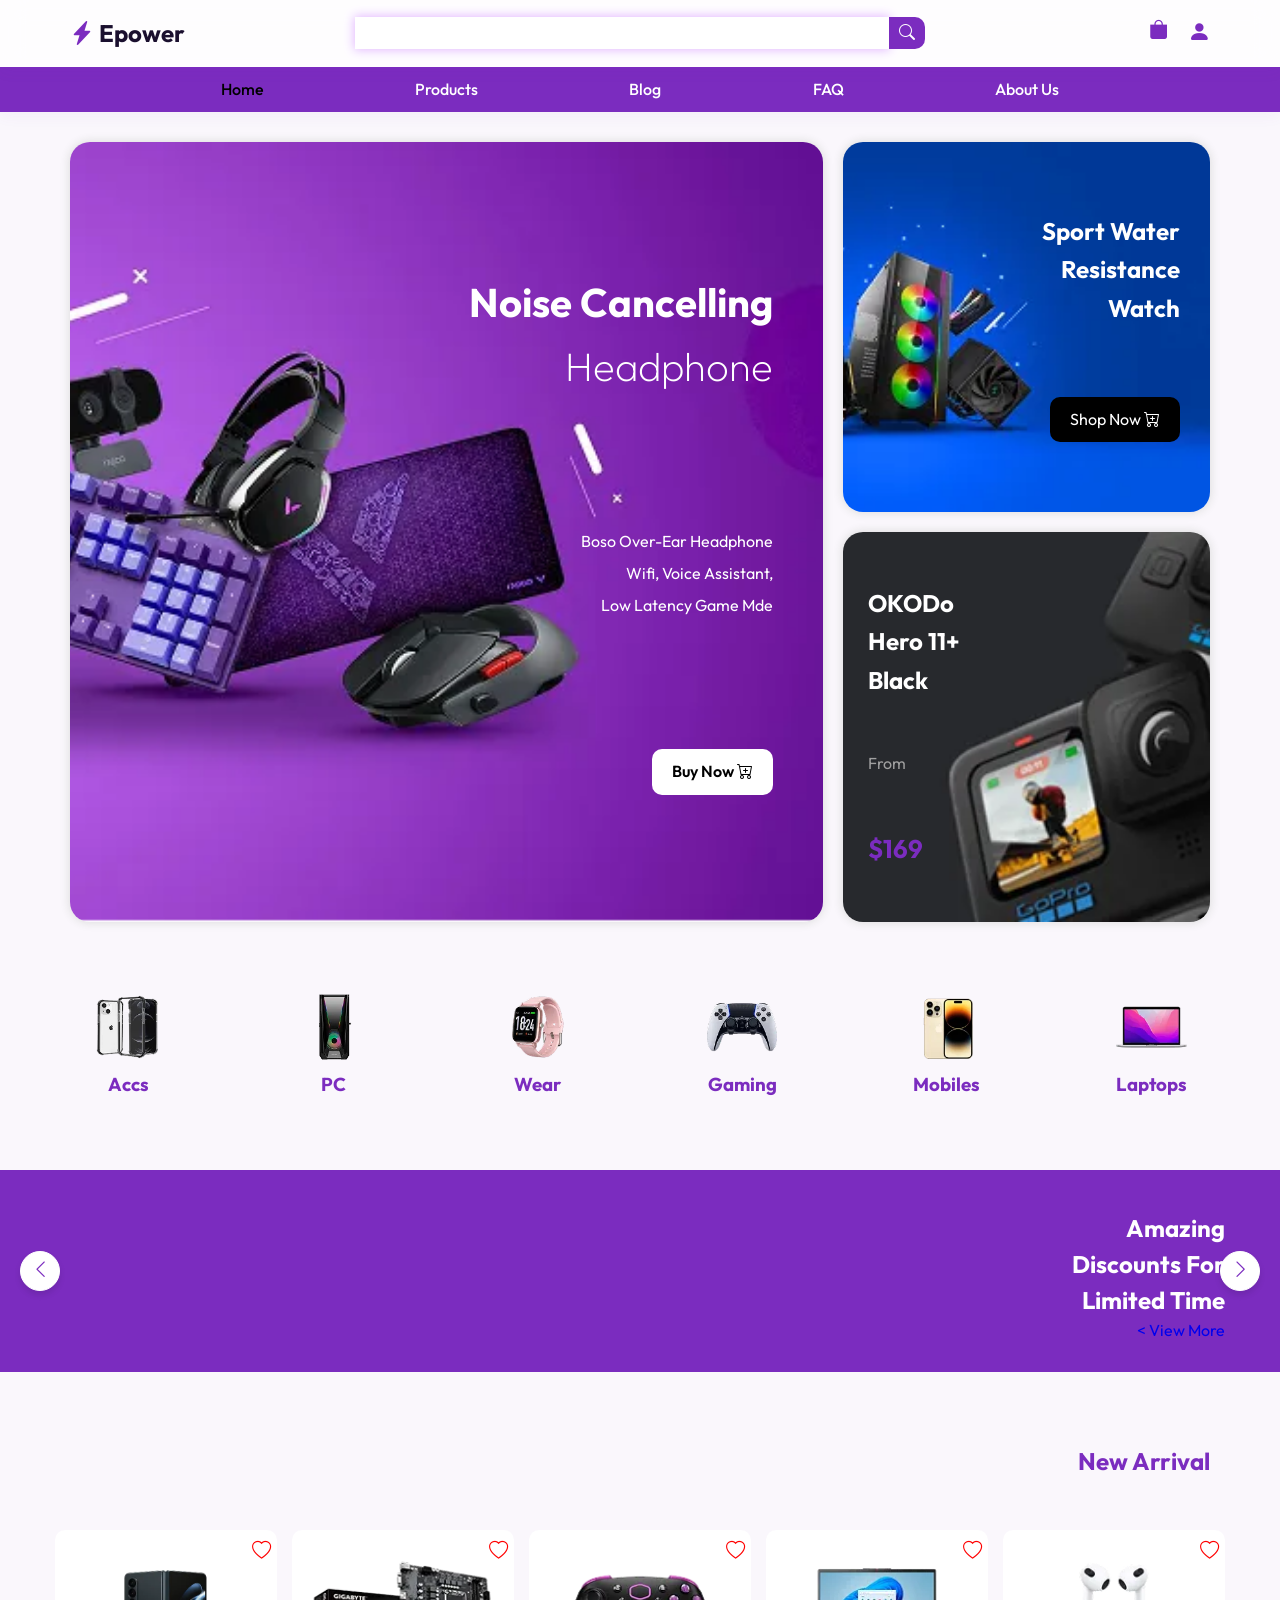
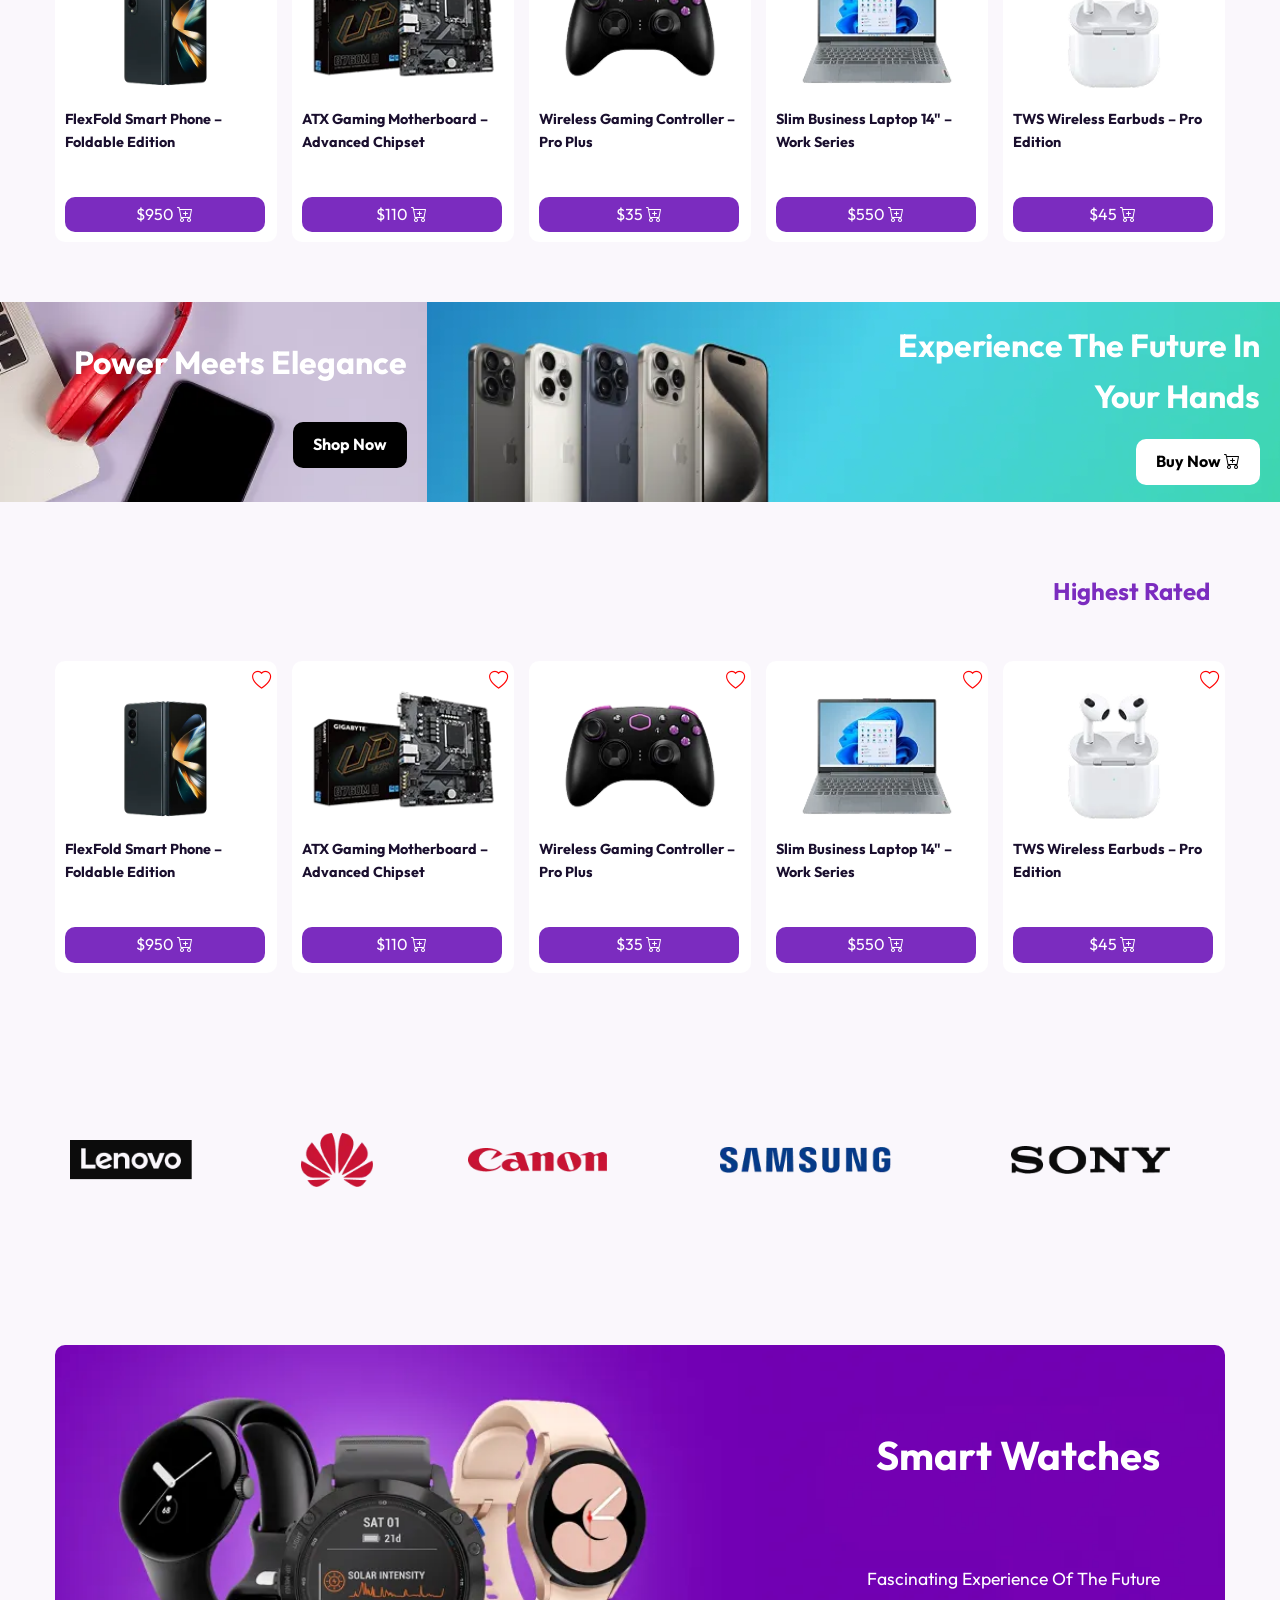
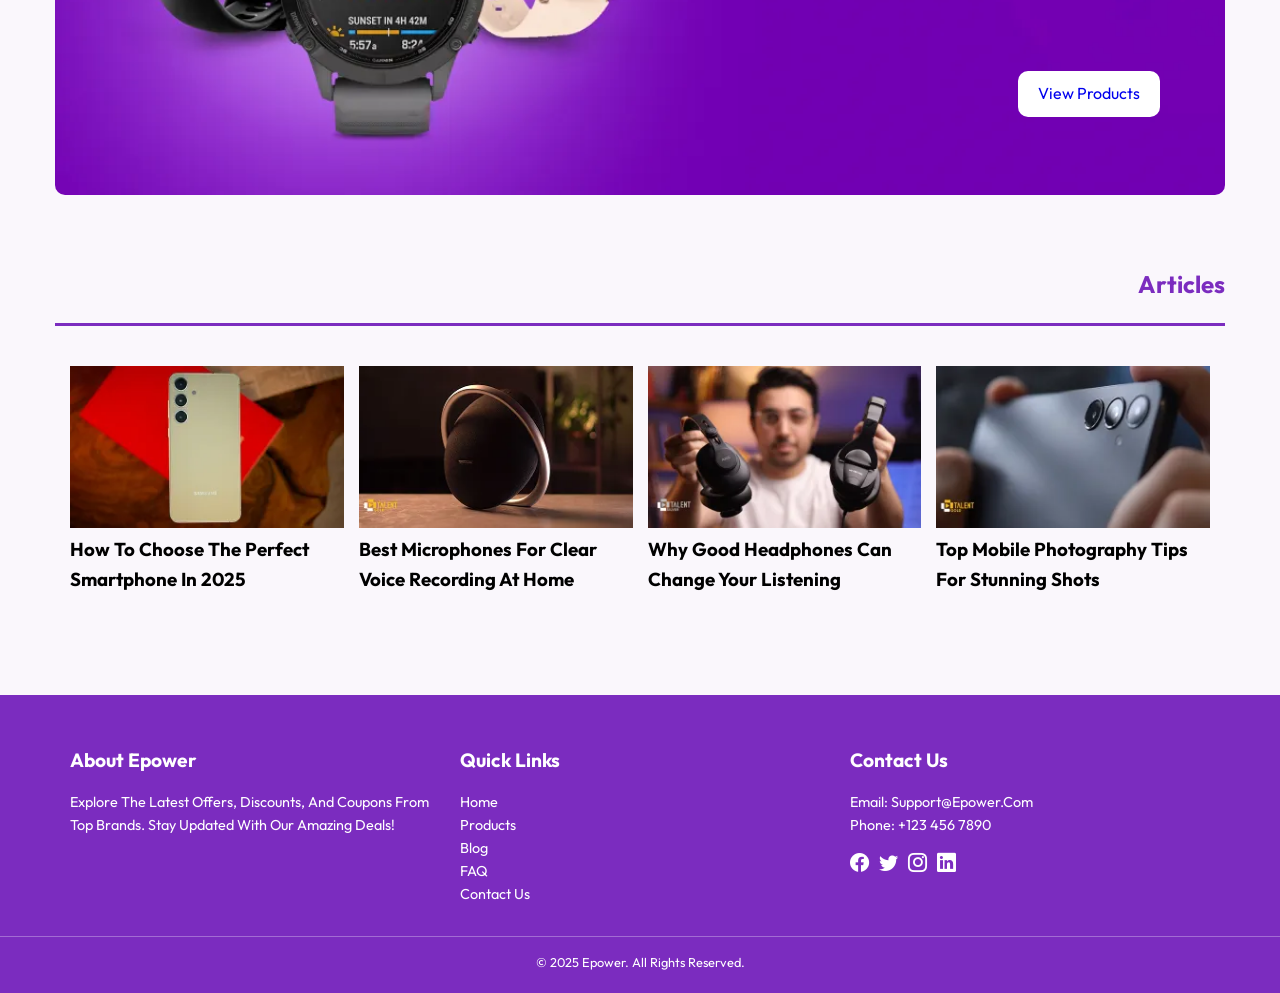
==== commit 63d4e8f0: "fix: resolve sidebar z-index, disable admin autofill, and revert i18n to restore layout" ====
--- a/index.html
+++ b/index.html
@@ -11,6 +11,7 @@
     <title>Epower</title>
     <link rel="icon" href="imgs/banner-compressed_Webpifier.webp" type="image/png" />
     <link rel="stylesheet" href="style/style.css" />
+    <link rel="stylesheet" href="style/cart.css" />
     <link rel="stylesheet" href="https://cdn.jsdelivr.net/npm/bootstrap-icons@1.11.3/font/bootstrap-icons.css" />
     <link rel="preconnect" href="https://fonts.googleapis.com" />
     <link rel="preconnect" href="https://fonts.gstatic.com" crossorigin />
@@ -32,7 +33,7 @@
             </form>
             <ul>
                 <li><i class="bi bi-bag-fill but-h2"></i></li>
-                <li><a href="login.html"><i class="bi bi-person-fill mn but-h2"></i></a></li>
+                <li><a href="#" id="openSidebarDesktop"><i class="bi bi-person-fill mn but-h2"></i></a></li>
                 <li id="openSidebarMobile" class="mobile-menu but-h2">
                     <i class="bi bi-list but-h2"></i>
                 </li>
@@ -58,17 +59,18 @@
                 <a href="login.html">
                     Sign In<i class="bi bi-box-arrow-left"></i></a>
             </li>
-            <li>
-                <a href="#" id="open-language">the language<i class="bi bi-translate"></i></a>
-            </li>
+            
             <li>
                 <a href="blog.html">blog<i class="bi bi-chat-left-text"></i></a>
             </li>
             <li>
-                <a href="About.html">About<i class="bi bi-info-circle"></i></a>
+                <a href="About.html">About us<i class="bi bi-info-circle"></i></a>
             </li>
             <li>
                 <a href="shop.html">shop<i class="bi bi-shop"></i></a>
+            </li>
+            <li>
+                <a href="favorites.html">Favorites<i class="bi bi-heart text-danger"></i></a>
             </li>
         </ul>
     </div>
@@ -84,14 +86,14 @@
                         Wifi, Voice Assistant, <br />
                         Low latency game mde
                     </p>
-                    <a href="pd.html" class="but-h">buy now</a>
+                    <a href="#" class="but-h add-to-cart-btn" data-id="h-1" data-name="Boso Over-Ear Headphone" data-price="120" data-image="imgs/photo_2024-03-16_23-45-44 1-compressed_Webpifier.webp">Buy Now <i class="bi bi-cart-plus"></i></a>
                 </div>
             </div>
             <div class="d2">
                 <img src="imgs/Artboard 2 copy-compressed_Webpifier.webp" alt="E-Power online electronics store" />
                 <div class="text">
                     <h2>Sport Water <br />Resistance <br />Watch</h2>
-                    <a href="pd.html" class="but-h">Shop Now</a>
+                    <a href="#" class="but-h add-to-cart-btn" data-id="h-2" data-name="Sport Water Resistance Watch" data-price="250" data-image="imgs/Artboard 2 copy-compressed_Webpifier.webp">Shop Now <i class="bi bi-cart-plus"></i></a>
                 </div>
             </div>
             <div class="d3">
@@ -105,6 +107,7 @@
         </div>
     </header>
 
+    <!-- Admin Offers will be appended dynamically to section2 -->
     <section class="section1">
         <div class="cn">
             <a href="#" class="crt">
@@ -158,56 +161,68 @@
         </div>
     </section>
     <section class="section2">
+        <button class="slider-btn left" onclick="document.querySelector('.section2 .cn.scr').scrollBy({left: -300, behavior: 'smooth'})" title="Scroll Left"><i class="bi bi-chevron-left"></i></button>
+        <button class="slider-btn right" onclick="document.querySelector('.section2 .cn.scr').scrollBy({left: 300, behavior: 'smooth'})" title="Scroll Right"><i class="bi bi-chevron-right"></i></button>
         <div class="cn scr">
             <div class="crt text1">
                 <h2>Amazing discounts for limited time</h2>
                 <a href="shop.html">&lt; View more</a>
             </div>
-            <div class="crt">
+            <!-- <div class="crt">
+                <span class="discount-badge">30%</span>
+                <i class="bi bi-heart heart-btn" data-id="sa1"></i>
                 <figure>
                     <img src="imgs/sa1-compressed_Webpifier.webp" alt="E-Power online electronics store" />
                 </figure>
                 <div class="text">
                     <p><del>$1200</del></p>
-                    <a href="#" class="but-h">$999.99</a>
-                </div>
-            </div>
-            <div class="crt">
+                    <a href="#" class="but-h add-to-cart-btn" data-id="sa1" data-name="Amazing Discount Item 1" data-price="999.99" data-image="imgs/sa1-compressed_Webpifier.webp">$999.99 <i class="bi bi-cart-plus"></i></a>
+                </div>
+            </div>
+            <div class="crt">
+                <span class="discount-badge">30%</span>
+                <i class="bi bi-heart heart-btn" data-id="sa2"></i>
                 <figure>
                     <img src="imgs/sa2-compressed_Webpifier.webp" alt="E-Power online electronics store" />
                 </figure>
                 <div class="text">
                     <p><del>$70</del></p>
-                    <a href="#" class="but-h">$49.99</a>
-                </div>
-            </div>
-            <div class="crt">
+                    <a href="#" class="but-h add-to-cart-btn" data-id="sa2" data-name="Amazing Discount Item 2" data-price="49.99" data-image="imgs/sa2-compressed_Webpifier.webp">$49.99 <i class="bi bi-cart-plus"></i></a>
+                </div>
+            </div>
+            <div class="crt">
+                <span class="discount-badge">30%</span>
+                <i class="bi bi-heart heart-btn" data-id="sa3"></i>
                 <figure>
                     <img src="imgs/sa3-compressed_Webpifier.webp" alt="E-Power online electronics store" />
                 </figure>
                 <div class="text">
                     <p><del>$50</del></p>
-                    <a href="#" class="but-h">$34.99</a>
-                </div>
-            </div>
-            <div class="crt">
+                    <a href="#" class="but-h add-to-cart-btn" data-id="sa3" data-name="Amazing Discount Item 3" data-price="34.99" data-image="imgs/sa3-compressed_Webpifier.webp">$34.99 <i class="bi bi-cart-plus"></i></a>
+                </div>
+            </div>
+            <div class="crt">
+                <span class="discount-badge">30%</span>
+                <i class="bi bi-heart heart-btn" data-id="sa4"></i>
                 <figure>
                     <img src="imgs/sa4-compressed_Webpifier.webp" alt="E-Power online electronics store" />
                 </figure>
                 <div class="text">
                     <p><del>$100</del></p>
-                    <a href="#" class="but-h">$84.99</a>
-                </div>
-            </div>
-            <div class="crt">
+                    <a href="#" class="but-h add-to-cart-btn" data-id="sa4" data-name="Amazing Discount Item 4" data-price="84.99" data-image="imgs/sa4-compressed_Webpifier.webp">$84.99 <i class="bi bi-cart-plus"></i></a>
+                </div>
+            </div>
+            <div class="crt">
+                <span class="discount-badge">30%</span>
+                <i class="bi bi-heart heart-btn" data-id="sa5"></i>
                 <figure>
                     <img src="imgs/sa5-compressed_Webpifier.webp" alt="E-Power online electronics store" />
                 </figure>
                 <div class="text">
                     <p><del>$250</del></p>
-                    <a href="#" class="but-h">$199.99</a>
-                </div>
-            </div>
+                    <a href="#" class="but-h add-to-cart-btn" data-id="sa5" data-name="Amazing Discount Item 5" data-price="199.99" data-image="imgs/sa5-compressed_Webpifier.webp">$199.99 <i class="bi bi-cart-plus"></i></a>
+                </div>
+            </div> -->
 
         </div>
     </section>
@@ -215,39 +230,44 @@
         <h2 class="temp">New arrival</h2>
         <div class="cn scr">
             <div class="crt">
+                <i class="bi bi-heart heart-btn" data-id="s4-1"></i>
                 <figure>
                     <img src="imgs/s4-1-compressed_Webpifier.webp" alt="E-Power online electronics store">
                 </figure>
                 <h3>TWS Wireless Earbuds – Pro Edition</h3>
-                <a href="#" class="but-h">$45</a>
-            </div>
-            <div class="crt">
+                <a href="#" class="but-h add-to-cart-btn" data-id="s4-1" data-name="TWS Wireless Earbuds – Pro Edition" data-price="45" data-image="imgs/s4-1-compressed_Webpifier.webp">$45 <i class="bi bi-cart-plus"></i></a>
+            </div>
+            <div class="crt">
+                <i class="bi bi-heart heart-btn" data-id="s4-2"></i>
                 <figure>
                     <img src="imgs/s4-2-compressed_Webpifier.webp" alt="E-Power online electronics store">
                 </figure>
                 <h3>Slim Business Laptop 14" – Work Series</h3>
-                <a href="#" class="but-h">$550</a>
-            </div>
-            <div class="crt">
+                <a href="#" class="but-h add-to-cart-btn" data-id="s4-2" data-name="Slim Business Laptop 14 - Work Series" data-price="550" data-image="imgs/s4-2-compressed_Webpifier.webp">$550 <i class="bi bi-cart-plus"></i></a>
+            </div>
+            <div class="crt">
+                <i class="bi bi-heart heart-btn" data-id="s4-3"></i>
                 <figure>
                     <img src="imgs/s4-3-compressed_Webpifier.webp" alt="E-Power online electronics store">
                 </figure>
                 <h3>Wireless Gaming Controller – Pro Plus</h3>
-                <a href="#" class="but-h">$35</a>
-            </div>
-            <div class="crt">
+                <a href="#" class="but-h add-to-cart-btn" data-id="s4-3" data-name="Wireless Gaming Controller – Pro Plus" data-price="35" data-image="imgs/s4-3-compressed_Webpifier.webp">$35 <i class="bi bi-cart-plus"></i></a>
+            </div>
+            <div class="crt">
+                <i class="bi bi-heart heart-btn" data-id="s4-4"></i>
                 <figure>
                     <img src="imgs/s4-4-compressed_Webpifier.webp" alt="E-Power online electronics store">
                 </figure>
                 <h3>ATX Gaming Motherboard – Advanced Chipset</h3>
-                <a href="#" class="but-h">$110</a>
-            </div>
-            <div class="crt">
+                <a href="#" class="but-h add-to-cart-btn" data-id="s4-4" data-name="ATX Gaming Motherboard – Advanced Chipset" data-price="110" data-image="imgs/s4-4-compressed_Webpifier.webp">$110 <i class="bi bi-cart-plus"></i></a>
+            </div>
+            <div class="crt">
+                <i class="bi bi-heart heart-btn" data-id="s4-5"></i>
                 <figure>
                     <img src="imgs/s4-5-compressed_Webpifier.webp" alt="E-Power online electronics store">
                 </figure>
                 <h3>FlexFold Smart Phone – Foldable Edition</h3>
-                <a href="#" class="but-h">$950</a>
+                <a href="#" class="but-h add-to-cart-btn" data-id="s4-5" data-name="FlexFold Smart Phone – Foldable Edition" data-price="950" data-image="imgs/s4-5-compressed_Webpifier.webp">$950 <i class="bi bi-cart-plus"></i></a>
             </div>
         </div>
 
@@ -259,7 +279,7 @@
             </figure>
             <div class="text">
                 <h3>Experience the future in your hands</h3>
-                <a href="#" class="but-h">buy now</a>
+                <a href="#" class="but-h add-to-cart-btn" data-id="h-3" data-name="Futuristic Smartphone" data-price="899" data-image="imgs/s5-1-compressed_Webpifier.webp">Buy Now <i class="bi bi-cart-plus"></i></a>
             </div>
         </div>
         <div class="bs">
@@ -268,7 +288,7 @@
             </figure>
             <div class="text">
                 <h3>Power meets elegance</h3>
-                <a href="#" class="but-h">shop now</a>
+                <a href="shop.html" class="but-h">Shop Now</a>
             </div>
         </div>
 
@@ -277,39 +297,44 @@
         <h2 class="temp">Highest rated</h2>
         <div class="cn scr">
             <div class="crt">
+                <i class="bi bi-heart heart-btn" data-id="sh-1"></i>
                 <figure>
                     <img src="imgs/s4-1-compressed_Webpifier.webp" alt="E-Power online electronics store">
                 </figure>
                 <h3>TWS Wireless Earbuds – Pro Edition</h3>
-                <a href="#" class="but-h">$45</a>
-            </div>
-            <div class="crt">
+                <a href="#" class="but-h add-to-cart-btn" data-id="sh-1" data-name="TWS Wireless Earbuds – Pro Edition" data-price="45" data-image="imgs/s4-1-compressed_Webpifier.webp">$45 <i class="bi bi-cart-plus"></i></a>
+            </div>
+            <div class="crt">
+                <i class="bi bi-heart heart-btn" data-id="sh-2"></i>
                 <figure>
                     <img src="imgs/s4-2-compressed_Webpifier.webp" alt="E-Power online electronics store">
                 </figure>
                 <h3>Slim Business Laptop 14" – Work Series</h3>
-                <a href="#" class="but-h">$550</a>
-            </div>
-            <div class="crt">
+                <a href="#" class="but-h add-to-cart-btn" data-id="sh-2" data-name="Slim Business Laptop 14 - Work Series" data-price="550" data-image="imgs/s4-2-compressed_Webpifier.webp">$550 <i class="bi bi-cart-plus"></i></a>
+            </div>
+            <div class="crt">
+                <i class="bi bi-heart heart-btn" data-id="sh-3"></i>
                 <figure>
                     <img src="imgs/s4-3-compressed_Webpifier.webp" alt="E-Power online electronics store">
                 </figure>
                 <h3>Wireless Gaming Controller – Pro Plus</h3>
-                <a href="#" class="but-h">$35</a>
-            </div>
-            <div class="crt">
+                <a href="#" class="but-h add-to-cart-btn" data-id="sh-3" data-name="Wireless Gaming Controller – Pro Plus" data-price="35" data-image="imgs/s4-3-compressed_Webpifier.webp">$35 <i class="bi bi-cart-plus"></i></a>
+            </div>
+            <div class="crt">
+                <i class="bi bi-heart heart-btn" data-id="sh-4"></i>
                 <figure>
                     <img src="imgs/s4-4-compressed_Webpifier.webp" alt="E-Power online electronics store">
                 </figure>
                 <h3>ATX Gaming Motherboard – Advanced Chipset</h3>
-                <a href="#" class="but-h">$110</a>
-            </div>
-            <div class="crt">
+                <a href="#" class="but-h add-to-cart-btn" data-id="sh-4" data-name="ATX Gaming Motherboard – Advanced Chipset" data-price="110" data-image="imgs/s4-4-compressed_Webpifier.webp">$110 <i class="bi bi-cart-plus"></i></a>
+            </div>
+            <div class="crt">
+                <i class="bi bi-heart heart-btn" data-id="sh-5"></i>
                 <figure>
                     <img src="imgs/s4-5-compressed_Webpifier.webp" alt="E-Power online electronics store">
                 </figure>
                 <h3>FlexFold Smart Phone – Foldable Edition</h3>
-                <a href="#" class="but-h">$950</a>
+                <a href="#" class="but-h add-to-cart-btn" data-id="sh-5" data-name="FlexFold Smart Phone – Foldable Edition" data-price="950" data-image="imgs/s4-5-compressed_Webpifier.webp">$950 <i class="bi bi-cart-plus"></i></a>
             </div>
         </div>
     </section>
@@ -340,7 +365,7 @@
             <div class="text">
                 <h2>Smart watches</h2>
                 <p>Fascinating experience of the future</p>
-                <a href="#" class="but-h">View products</a>
+                <a href="shop.html" class="but-h">View products</a>
             </div>
         </div>
     </section>
@@ -427,9 +452,48 @@
         </div>
     </div>
 
+    
+    <script src="js/ratings.js"></script>
+    <script src="js/favorites.js"></script>
     <script src="js/sidebar.js"></script>
     <script src="js/custom-select.js"></script>
+    <script src="js/auth.js"></script>
+    <script src="js/cart.js"></script>
+    <script src="js/animations.js"></script>
+    <script>
+        // Load admin offers from localStorage into the Amazing Discounts section
+        document.addEventListener('DOMContentLoaded', () => {
+            try {
+                const offers = JSON.parse(localStorage.getItem('epower_offers')) || [];
+                if (offers.length === 0) return;
+
+                const container = document.querySelector('.section2 .cn.scr');
+                if (!container) return;
+
+                const offersHtml = offers.map(o => `
+            <div class="crt">
+                ${o.hasDiscount ? `<span class="discount-badge">${o.discountPercent}%</span>` : ''}
+                <i class="bi bi-heart heart-btn" data-id="${o.id}"></i>
+                <figure>
+                    <img src="${o.image}" alt="${o.title}" />
+                </figure>
+                <div class="text">
+                    ${o.oldPrice ? `<p><del style="color:red; text-decoration:line-through; font-weight:bold; font-size:1.1em;">$${Number(o.oldPrice).toFixed(2)}</del></p>` : (o.desc ? `<p><del>${o.desc}</del></p>` : '')}
+                    <a href="#" class="but-h add-to-cart-btn" data-id="${o.id}" data-name="${o.title}" data-price="${o.price}" data-image="${o.image}">$${Number(o.price).toFixed(2)} <i class="bi bi-cart-plus"></i></a>
+                </div>
+            </div>
+                `).join('');
+
+                const titleCard = container.querySelector('.text1');
+                if (titleCard) {
+                    titleCard.insertAdjacentHTML('afterend', offersHtml);
+                } else {
+                    container.insertAdjacentHTML('afterbegin', offersHtml);
+                }
+            } catch(e) { console.warn('Could not load admin offers', e); }
+        });
+    </script>
 
 </body>
 
-</html>+</html>
--- a/style/style.css
+++ b/style/style.css
@@ -1,1135 +1,1369 @@
-:root {
-  --mincolor: #8f12d7;
-  --scolor: #ffffff;
-}
-
-html {
-  scroll-behavior: smooth;
-}
-
-* {
-  box-sizing: border-box;
-  -webkit-box-sizing: border-box;
-  margin: 0;
-  padding: 0;
-}
-
-body {
-  font-family: "Almarai", sans-serif;
-  margin: 0;
-  padding: 0;
-  box-sizing: border-box;
-  background-color: rgb(253, 244, 255);
-  text-transform: capitalize;
-
-}
-
-.cn,
-.temp {
-  padding-left: 15px;
-  padding-right: 15px;
-  margin-left: auto;
-  margin-right: auto;
-  width: 100%;
-}
-
-@media (min-width: 760px) {
-
-  .cn,
-  .temp {
-    width: 750px;
-  }
-}
-
-@media (min-width: 992px) {
-
-  .cn,
-  .temp {
-    width: 970px;
-  }
-}
-
-@media (min-width: 1200px) {
-
-  .cn,
-  .temp {
-    width: 1170px;
-  }
-}
-
-ul {
-  list-style: none;
-}
-
-a {
-  text-decoration: none;
-}
-
-nav .cn {
-  display: grid;
-  grid-template-columns: repeat(8, 1fr);
-  align-items: center;
-}
-
-nav .cn .logo {
-  grid-row: 1;
-  grid-column: 1;
-  display: flex;
-  align-items: center;
-}
-
-nav .cn .logo i {
-  color: var(--mincolor);
-  font-size: 1.5rem;
-  padding-right: 5px;
-}
-
-nav .cn ul:nth-child(3) {
-  display: flex;
-  grid-column: 8;
-  grid-row: 1;
-  justify-content: end;
-  gap: 20px;
-  color: var(--mincolor);
-  font-size: 1.2rem;
-}
-
-nav .cn ul li a {
-  color: var(--mincolor);
-}
-
-nav .cn ul li .mn {
-  font-size: 1.4rem;
-}
-
-nav .cn ul .mobile-menu {
-  display: none;
-}
-
-nav .cn form {
-  width: 100%;
-  display: flex;
-  grid-column: 3/7;
-  grid-row: 1;
-  display: flex;
-  justify-content: space-evenly;
-  align-items: center;
-  height: 70%;
-
-}
-
-nav .cn form input {
-  height: 100%;
-  width: 95%;
-  border: 0;
-  box-shadow: 0 0 10px 1px rgb(226, 184, 255);
-}
-
-nav .cn form .search {
-  display: flex;
-  align-items: center;
-  height: 100%;
-  padding: 10px;
-  border-radius: 0 10px 10px 0px;
-  background-color: var(--mincolor);
-}
-
-nav .cn form .search i {
-  color: var(--scolor);
-}
-
-.nav2 {
-  background-color: var(--mincolor);
-  padding-top: 3px;
-  padding-bottom: 3px;
-}
-
-.nav2 .cn ul {
-  display: flex;
-  justify-content: space-evenly;
-  align-items: center;
-}
-
-.nav2 .cn ul li a {
-  color: var(--scolor);
-}
-
-@media (min-width: 698px) {
-  nav .cn ul .mobile-menu {
-    display: none;
-  }
-}
-
-@media (max-width: 698px) {
-  nav .cn ul li {
-    display: none;
-  }
-
-  nav .cn form {
-    display: none;
-  }
-
-  nav .cn ul .mobile-menu {
-    display: block;
-    font-size: 2rem;
-    font-weight: bold;
-  }
-
-  .nav2 .cn ul {
-    justify-content: space-between;
-  }
-
-  .nav2 .cn ul li a {
-    font-size: .9rem;
-  }
-
-  nav .cn .logo h1 {
-    font-size: 1.5rem;
-
-  }
-}
-
-.nav2 ul li:first-child a {
-  color: black;
-  font-weight: 500;
-}
-
-.sidebar {
-  position: fixed;
-  right: -1550px;
-  /* مخفية */
-  transition: right 0.5s ease;
-  top: 0;
-  width: 30%;
-  max-height: fit-content;
-  min-height: 100dvh;
-  z-index: 999;
-  border: 1px solid var(--scolor);
-  border-radius: 10px;
-  background-color: rgba(253, 244, 255, 0.904);
-  padding-top: 10dvh;
-}
-
-.sidebar.active {
-  right: 0;
-  /* تظهر */
-}
-
-.sidebar h2 {
-  height: 15dvh;
-  color: var(--mincolor);
-  font-size: 2rem;
-  /* padding-top: 50px; */
-  text-align: center;
-}
-
-.sidebar ul {
-  display: grid;
-  grid-template-columns: 1fr;
-  /* grid-template-rows: repeat(8,1fr); */
-  width: 100%;
-  height: 75dvh;
-  text-align: end;
-}
-
-.sidebar ul li {
-  width: 100%;
-  border-bottom: 1px solid rgb(134, 134, 134);
-}
-
-.sidebar ul li {
-  background: linear-gradient(to left, rgb(174, 0, 255) 50%, transparent 50%);
-  background-position: left bottom;
-  background-size: 200% 100%;
-  transition: all .5s;
-
-}
-
-.sidebar ul li:hover {
-  background-position: right bottom;
-}
-
-.sidebar ul li a {
-  width: 100%;
-  height: 100%;
-  display: flex;
-  justify-content: flex-end;
-  align-items: center;
-  color: rgb(0, 0, 0);
-  font-size: 1rem;
-  font-weight: bold;
-
-}
-
-.sidebar ul li a i {
-  font-size: 1.5rem;
-  color: var(--mincolor);
-  padding-left: 30px;
-  padding-right: 20px;
-}
-
-.sidebar ul li a:hover {
-  color: white;
-}
-
-.sidebar ul li a:hover i {
-  color: var(--scolor);
-}
-
-@media (max-width:992px) {
-  .sidebar {
-    width: 80%;
-    height: 93vh;
-  }
-
-  .sidebar {
-    border-radius: 0;
-  }
-}
-
-header {
-  padding-top: 30px;
-
-}
-
-header .cn {
-  display: grid;
-  row-gap: 20px;
-  column-gap: 20px;
-  height: calc(100dvh - 120px);
-  grid-template-columns: repeat(3, 1fr);
-}
-
-header .cn .d1 {
-  position: relative;
-  grid-column: 1/3;
-  grid-row: 1/3;
-  border-radius: 20px;
-}
-
-header .cn .d1 img,
-header .cn .d2 img,
-header .cn .d3 img {
-  top: 0;
-  left: 0;
-  position: absolute;
-  border-radius: 20px;
-  width: 100%;
-  height: 100%;
-  object-fit: cover;
-  z-index: -1;
-  box-shadow: 0 0 10px 1px rgb(222, 222, 222);
-}
-
-header .cn .d1 .text {
-  height: 100%;
-  color: var(--scolor);
-  padding-right: 50px;
-  display: flex;
-  text-align: end;
-  flex-direction: column;
-  align-items: end;
-  justify-content: space-evenly;
-}
-
-header .cn .d1 .text h2 {
-  font-size: 2.5rem;
-
-}
-
-header .cn .d1 .text h2 span {
-  font-weight: 200;
-}
-
-header .cn .d1 .text p {
-  line-height: 2;
-  font-size: 1rem;
-}
-
-header .cn .d1 .text a {
-  background-color: var(--scolor);
-  padding: 10px 20px;
-  border-radius: 10px;
-  color: black;
-  font-weight: 600;
-  font-size: 1rem;
-}
-
-header .cn .d2 {
-  position: relative;
-  width: 100%;
-  height: 100%;
-  grid-column: 3;
-  grid-row: 1;
-
-}
-
-header .cn .d2 .text {
-  height: 100%;
-  text-align: end;
-  display: flex;
-  flex-direction: column;
-  justify-content: space-evenly;
-  align-items: end;
-  padding-right: 30px;
-}
-
-header .cn .d2 .text h2 {
-  color: var(--scolor);
-}
-
-header .cn .d2 .text a {
-  background-color: black;
-  padding: 10px 20px;
-  border-radius: 10px;
-  color: var(--scolor);
-}
-
-
-header .cn .d3 {
-  position: relative;
-  width: 100%;
-  grid-column: 3;
-  grid-row: 2;
-}
-
-header .cn .d3 .text {
-  height: 100%;
-  padding-left: 25px;
-  display: flex;
-  flex-direction: column;
-  justify-content: space-evenly;
-}
-
-header .cn .d3 .text h2 {
-  color: var(--scolor);
-}
-
-header .cn .d3 .text p:nth-child(2) {
-  color: rgb(160, 160, 160);
-}
-
-header .cn .d3 .text p:nth-child(3) {
-  color: var(--mincolor);
-  font-size: 1.6rem;
-  font-weight: bolder;
-}
-
-@media (max-width:998px) {
-
-  header .cn {
-    height: fit-content;
-    grid-template-columns: repeat(2, 1fr);
-  }
-
-  header .cn .d1 {
-    grid-column: 1/3;
-    grid-row: 1;
-    height: 170px;
-  }
-
-  header .cn .d1 h2 br {
-    display: none;
-  }
-
-  header .cn .d1 .text h2 span {
-    font-weight: 700;
-  }
-
-  header .cn .d2 {
-    grid-row: 2;
-    grid-column: 2;
-    height: 150px;
-  }
-
-  header .cn .d3 {
-    grid-column: 1;
-    grid-row: 2;
-    height: 150px;
-  }
-
-  header .cn .d1 .text h2 {
-    font-size: 1rem;
-  }
-
-  header .cn .d1 .text p {
-    font-size: .7rem;
-  }
-
-  header .cn .d1 .text a {
-    padding: 2px 15px;
-    border-radius: 5px;
-    font-size: .7rem;
-    margin-bottom: 5px;
-    font-weight: 600;
-  }
-
-  header .cn .d2 .text h2 {
-    font-size: 1rem;
-    font-weight: 300;
-  }
-
-  header .cn .d2 .text a {
-    padding: 5px 10px;
-    font-size: .6rem;
-    border-radius: 5px;
-  }
-
-  header .cn .d3 .text h2 {
-    font-size: 1rem;
-    font-weight: 300;
-  }
-
-  header .cn .d3 .text p {
-    font-size: .7rem;
-  }
-
-  header .cn .d3 .text p:nth-child(3) {
-    font-size: .8rem;
-  }
-
-  header .cn .d3 .text {
-    padding-left: 15px;
-  }
-
-  header .cn .d1 .text {
-    padding-right: 15px;
-
-  }
-
-  header .cn .d2 .text {
-    padding-right: 15px;
-
-  }
-}
-
-.section1 .cn {
-  padding-top: 70px;
-  padding-bottom: 70px;
-  display: flex;
-  gap: 10px;
-  justify-content: space-between;
-
-}
-
-.section1 .cn .crt {
-  display: flex;
-  flex-direction: column;
-  align-items: center;
-  color: var(--mincolor);
-
-}
-
-.section1 .cn .crt figure {
-  text-align: center;
-}
-
-.section1 .cn .crt figure img {
-  width: 60%;
-
-
-}
-
-@media (max-width: 528px) {
-  .section1 .cn .crt figure img {
-    width: 90%;
-
-
-  }
-
-  .section1 .cn .text h3 {
-    font-size: .6rem;
-
-  }
-
-}
-
-
-.section2 {
-  background-color: var(--mincolor);
-  margin-bottom: 50px;
-  overflow: auto;
-  position: relative;
-}
-
-.section2 .cn {
-  display: flex;
-  /* بدل grid */
-  gap: 15px;
-  /* مسافة بين الكروت */
-  overflow-x: auto;
-  /* السكرول الأفقي */
-  scroll-snap-type: x mandatory;
-  padding: 10px 0;
-  justify-content: flex-start;
-  /* الكروت تبدأ من أول الصفحة */
-  flex-direction: row-reverse;
-}
-
-
-
-.section2 .cn .crt {
-  scroll-snap-align: start;
-  justify-items: center;
-  padding-top: 30px;
-  padding-bottom: 20px;
-  border-radius: 10px;
-  background-color: var(--scolor);
-  display: grid;
-  flex: 0 0 180px;
-  /* عرض ثابت لكل كرت */
-  min-width: 180px;
-}
-
-.section2 .cn .crt .text {
-  width: 100%;
-  text-align: start;
-  padding-left: 20px;
-}
-
-.section2 .cn .crt .text p {
-  color: red;
-  padding-bottom: 20px;
-}
-
-.section2 .cn .crt .text a {
-  background-color: var(--mincolor);
-  color: var(--scolor);
-  padding: 3px 9px;
-
-
-}
-
-.section2 .cn .crt {
-  position: relative;
-}
-
-.section2 .cn .crt::after {
-  width: 50px;
-  position: absolute;
-  right: -25px;
-  top: 5px;
-  font-family: "bootstrap-icons";
-  content: "\F417";
-  /* كود الـ heart outline */
-  margin-right: 5px;
-  /* ممكن تغير الحجم أو اللون حسب ما تحب */
-  font-size: 1.2em;
-  color: red;
-}
-
-.section2 .cn .crt::before {
-  content: "30%";
-  position: absolute;
-  font-size: .8rem;
-  left: 10px;
-  background-color: red;
-  color: var(--scolor);
-  padding: 10px 2px;
-}
-
-.section2 .cn .text1 {
-  text-align: end;
-  display: flex;
-  flex-direction: column;
-  justify-content: space-evenly;
-  color: var(--scolor);
-  line-height: 1.5;
-  background-color: transparent;
-  min-width: 110px;
-}
-
-.section2 .cn .text1::before,
-.section2 .cn .text1::after {
-  content: none;
-}
-
-@media (max-width:767px) {
-  .section2 .cn .text1 h2 {
-    font-size: 1.3rem;
-
-  }
-
-  .section2 .cn .text1 {
-    padding-right: 15px;
-  }
-
-}
-
-.section3 {
-  position: relative;
-  padding-bottom: 50px;
-}
-
-.section3 .cn {
-  display: flex;
-  /* بدل grid */
-  gap: 15px;
-  flex-direction: row-reverse;
-  overflow-x: auto;
-  scroll-snap-type: x mandatory;
-  padding: 10px 0;
-}
-
-.section3 .cn .crt {
-  position: relative;
-  background-color: white;
-  padding: 20px 10px;
-  display: flex;
-  border-radius: 10px;
-  flex-direction: column;
-  flex: 1 0 180px;
-  scroll-snap-align: start;
-
-}
-
-.section3 .cn .crt h3 {
-  font-size: .9rem;
-  margin-bottom: 40px;
-}
-
-.section3 .cn .crt a {
-  background-color: var(--mincolor);
-  text-align: center;
-  color: var(--scolor);
-  padding: 5px;
-  position: absolute;
-  bottom: 10px;
-  width: 90%;
-
-  border-radius: 10px;
-}
-
-.section3 .cn .crt figure {
-  overflow: hidden;
-}
-
-.section3 .cn .crt figure img {
-  width: 100%;
-  object-fit: contain;
-  height: 150px;
-  transition: 1s;
-}
-
-.section3 .cn .crt figure img:hover {
-  transform: scale(1.2) rotate(5deg);
-}
-
-.section3 .cn .crt::after {
-  width: 50px;
-  position: absolute;
-  right: -25px;
-  top: 5px;
-  font-family: "bootstrap-icons";
-  content: "\F417";
-  margin-right: 5px;
-  font-size: 1.2em;
-  color: var(--mincolor);
-}
-
-.temp {
-  text-align: end;
-  padding-top: 20px;
-  padding-bottom: 40px;
-  color: var(--mincolor);
-}
-
-.section4 {
-  display: grid;
-  grid-template-columns: repeat(3, 1fr);
-  height: 200px;
-  margin-bottom: 50px;
-
-}
-
-.section4 .bs {
-  position: relative;
-}
-
-.section4 .bs:first-child {
-  grid-column: 2/4;
-  grid-row: 1;
-}
-
-.section4 .bs:last-child {
-  grid-column: 1;
-  grid-row: 1;
-
-}
-
-.section4 .bs figure img {
-  /* border-radius:  15px; */
-  width: 100%;
-  position: absolute;
-  z-index: -1;
-  height: 200px;
-  object-fit: cover;
-}
-
-.section4 .bs .text {
-  display: flex;
-  flex-direction: column;
-  justify-content: space-evenly;
-  align-items: end;
-  height: 100%;
-  padding-right: 20px;
-  text-align: end;
-  color: var(--scolor);
-
-}
-
-.section4 .bs .text a {
-  background-color: var(--scolor);
-  padding: 10px 20px;
-  border-radius: 10px;
-  color: black;
-  font-weight: bolder;
-}
-
-.section4 .bs:last-child .text h3 {
-  width: 90%;
-}
-
-.section4 .bs:last-child .text a {
-  background-color: black;
-  color: var(--scolor);
-}
-
-.section4 .bs .text h3 {
-  font-size: 2rem;
-  width: 50%;
-}
-
-@media(max-width:767px) {
-  .section4 .bs .text h3 {
-    font-size: 1rem;
-    width: 70%;
-  }
-
-  .section4 .bs .text a {
-    font-size: .7rem;
-    padding: 5px 10px;
-    border-radius: 7px;
-  }
-
-  .section4 {
-    height: 200px;
-  }
-
-  .section4 .bs figure img {
-    height: 210px;
-  }
-}
-
-.section5 {
-  padding-bottom: 100px;
-  padding-top: 100px;
-}
-
-.section5 .cn {
-  display: flex;
-  gap: 5px;
-  align-items: center;
-  justify-content: space-between;
-}
-
-.section5 .cn figure img {
-  width: 80%;
-  object-fit: cover;
-}
-
-@media(max-width:767px) {
-  .section5 {
-    padding-bottom: 50px;
-    padding-top: 50px;
-  }
-}
-
-.section6 {
-  padding-top: 50px;
-  padding-bottom: 50px;
-}
-
-.section6 .cn {
-  height: 50dvh;
-  position: relative;
-
-}
-
-.section6 .cn img {
-  position: absolute;
-  top: 0;
-  left: 0;
-  z-index: -1;
-  width: 100%;
-  height: 100%;
-  object-fit: cover;
-  border-radius: 10px;
-}
-
-.section6 .cn .text {
-  height: 100%;
-  padding-right: 50px;
-  display: flex;
-  flex-direction: column;
-  align-items: end;
-  text-align: end;
-  justify-content: space-evenly;
-}
-
-.section6 .cn .text h2 {
-  font-size: 2.5rem;
-  color: var(--scolor);
-}
-
-.section6 .cn .text p {
-  font-size: 1.1rem;
-  color: var(--scolor);
-}
-
-.section6 .cn .text a {
-  padding: 10px 20px;
-  background-color: var(--scolor);
-  border-radius: 10px;
-}
-
-@media (max-width:767px) {
-  .section6 .cn {
-    height: 200px;
-  }
-
-  .section6 .cn .text {
-    padding-right: 10px;
-  }
-
-  .section6 .cn .text h2 {
-    font-size: 1.5rem;
-  }
-
-  .section6 .cn .text p {
-    font-size: .7rem;
-  }
-
-  .section6 .cn .text a {
-    padding: 5px 10px;
-    font-size: .6rem;
-    border-radius: 5px;
-  }
-
-  .section6 .cn img {
-    border-radius: 0;
-  }
-
-}
-
-.section7 {
-  margin-bottom: 100px;
-}
-
-.section7 h2 {
-  border-bottom: 3px solid var(--mincolor);
-  padding-bottom: 20px;
-  margin-bottom: 40px;
-  padding-right: 0;
-}
-
-.section7 .cn {
-  display: grid;
-  grid-template-columns: repeat(auto-fit, minmax(150px, 1fr));
-  align-items: center;
-  gap: 15px;
-}
-
-.section7 .cn .crt figure img {
-  width: 100%;
-}
-
-.section7 .cn .crt .text {
-  color: black;
-}
-
-
-
-footer {
-  background-color: var(--mincolor);
-  color: var(--scolor);
-  padding: 50px 0 20px;
-  font-size: 0.9rem;
-}
-
-footer .cn {
-  display: flex;
-  justify-content: space-between;
-  gap: 30px;
-
-}
-
-.footer-section {
-  flex: 1 1 250px;
-}
-
-.footer-section h3 {
-  font-size: 1.2rem;
-  margin-bottom: 15px;
-}
-
-.footer-section p,
-.footer-section li {
-  line-height: 1.6;
-  color: var(--scolor);
-}
-
-.footer-section ul {
-  padding: 0;
-}
-
-.footer-section ul li a {
-  color: var(--scolor);
-  transition: 0.3s;
-}
-
-.footer-section ul li a:hover {
-  color: #ffeb3b;
-}
-
-.social-icons {
-  display: flex;
-  gap: 10px;
-  margin-top: 10px;
-}
-
-.social-icons a {
-  color: var(--scolor);
-  font-size: 1.2rem;
-  transition: 0.3s;
-}
-
-.social-icons a:hover {
-  color: #ffeb3b;
-}
-
-.footer-bottom {
-  text-align: center;
-  margin-top: 30px;
-  border-top: 1px solid rgba(255, 255, 255, 0.3);
-  padding-top: 15px;
-  font-size: 0.8rem;
-}
-
-@media (max-width:767px) {
-  footer .cn {
-    gap: 10px;
-  }
-
-  .footer-section h3 {
-    font-size: .9rem;
-  }
-
-  .footer-section p,
-  .footer-section li,
-  .social-icons a {
-    font-size: .6rem;
-  }
-
-  .social-icons a {
-    font-size: .8rem;
-  }
-}
-
-/* إخفاء شريط الاسكرول شكلاً */
-.scr::-webkit-scrollbar {
-  display: none;
-}
-
-.scr {
-  -ms-overflow-style: none;
-  scrollbar-width: none;
-}
-
-.but-h {
-  transition: all .5s;
-}
-
-.but-h:hover {
-  background-color: #dd00ff !important;
-  color: white !important;
-}
-
-.but-h2 {
-  transition: all .5s;
-}
-
-.but-h2:hover {
-  color: black !important;
-  font-weight: 500 !important;
-}
-
-/* ✅ إعدادات النافذة */
-.custom-popup {
-  position: fixed;
-  top: 0;
-  left: 0;
-  width: 100%;
-  height: 100%;
-  background: rgba(0, 0, 0, 0.6);
-  display: none;
-  align-items: center;
-  justify-content: center;
-  z-index: 99999;
-}
-
-.custom-popup-box {
-  background: #fff;
-  border-radius: 15px;
-  padding: 25px 20px;
-  width: 90%;
-  max-width: 350px;
-  text-align: center;
-  box-shadow: 0 6px 20px rgba(0, 0, 0, 0.2);
-  animation: fadeIn 0.3s ease;
-}
-
-.custom-popup-box h2 {
-  color: #0fc150;
-  margin-bottom: 15px;
-  font-size: 1.3rem;
-  font-weight: bold;
-}
-
-/* ✅ الأزرار */
-.custom-popup-buttons {
-  display: flex;
-  flex-wrap: wrap;
-  gap: 10px;
-  justify-content: center;
-  direction: rtl;
-  /* من اليمين للشمال */
-}
-
-.custom-popup-buttons button {
-  background: #0fc150;
-  color: white;
-  border: none;
-  border-radius: 8px;
-  padding: 8px 15px;
-  font-size: 0.9rem;
-  cursor: pointer;
-  transition: 0.3s;
-}
-
-.custom-popup-buttons button:hover {
-  background: #0da346;
-  transform: scale(1.05);
-}
-
-@keyframes fadeIn {
-  from {
-    opacity: 0;
-    transform: scale(0.9);
-  }
-
-  to {
-    opacity: 1;
-    transform: scale(1);
-  }
-}+@import url('https://fonts.googleapis.com/css2?family=Outfit:wght@300;400;500;700;800&display=swap');
+
+:root {
+  --mincolor: #7b2cbf;
+  --mincolor-light: #9d4edd;
+  --mincolor-dark: #5a189a;
+  --scolor: #ffffff;
+  --bg-color: #faf7fc;
+  --text-dark: #1a0f2e;
+  --text-muted: #6b627a;
+  --glass-bg: rgba(255, 255, 255, 0.75);
+  --glass-border: rgba(255, 255, 255, 0.4);
+  --shadow-sm: 0 4px 15px rgba(123, 44, 191, 0.05);
+  --shadow-md: 0 8px 30px rgba(123, 44, 191, 0.08);
+  --shadow-hover: 0 15px 35px rgba(123, 44, 191, 0.15);
+  --radius-sm: 10px;
+  --radius-md: 16px;
+  --radius-lg: 24px;
+}
+
+html {
+  scroll-behavior: smooth;
+}
+
+* {
+  box-sizing: border-box;
+  -webkit-box-sizing: border-box;
+  margin: 0;
+  padding: 0;
+}
+
+body {
+  font-family: 'Outfit', "Almarai", sans-serif;
+  background-color: var(--bg-color);
+  color: var(--text-dark);
+  text-transform: capitalize;
+  line-height: 1.6;
+}
+
+/* Animations */
+.fade-in-up {
+  opacity: 0;
+  transform: translateY(30px);
+  transition: opacity 0.8s cubic-bezier(0.16, 1, 0.3, 1), transform 0.8s cubic-bezier(0.16, 1, 0.3, 1);
+}
+.fade-in-up.appear {
+  opacity: 1;
+  transform: translateY(0);
+}
+
+.cn,
+.temp {
+  padding-left: 15px;
+  padding-right: 15px;
+  margin-left: auto;
+  margin-right: auto;
+  width: 100%;
+}
+
+@media (min-width: 760px) {
+
+  .cn,
+  .temp {
+    width: 750px;
+  }
+}
+
+@media (min-width: 992px) {
+
+  .cn,
+  .temp {
+    width: 970px;
+  }
+}
+
+@media (min-width: 1200px) {
+
+  .cn,
+  .temp {
+    width: 1170px;
+  }
+}
+
+ul {
+  list-style: none;
+}
+
+a {
+  text-decoration: none;
+}
+
+nav {
+  position: sticky;
+  top: 0;
+  z-index: 1000;
+  background: var(--glass-bg);
+  backdrop-filter: blur(12px);
+  -webkit-backdrop-filter: blur(12px);
+  border-bottom: 1px solid var(--glass-border);
+  box-shadow: var(--shadow-sm);
+  padding: 10px 0;
+}
+
+nav .cn {
+  display: grid;
+  grid-template-columns: repeat(8, 1fr);
+  align-items: center;
+}
+
+nav .cn .logo {
+  grid-row: 1;
+  grid-column: 1;
+  display: flex;
+  align-items: center;
+}
+
+nav .cn .logo i {
+  color: var(--mincolor);
+  font-size: 1.5rem;
+  padding-right: 5px;
+}
+
+nav .cn ul:nth-child(3) {
+  display: flex;
+  grid-column: 8;
+  grid-row: 1;
+  justify-content: end;
+  gap: 20px;
+  color: var(--mincolor);
+  font-size: 1.2rem;
+}
+
+nav .cn ul li a {
+  color: var(--mincolor);
+}
+
+nav .cn ul li .mn {
+  font-size: 1.4rem;
+}
+
+nav .cn ul .mobile-menu {
+  display: none;
+}
+
+nav .cn form {
+  width: 100%;
+  display: flex;
+  grid-column: 3/7;
+  grid-row: 1;
+  display: flex;
+  justify-content: space-evenly;
+  align-items: center;
+  height: 70%;
+
+}
+
+nav .cn form input {
+  height: 100%;
+  width: 95%;
+  border: 0;
+  box-shadow: 0 0 10px 1px rgb(226, 184, 255);
+}
+
+nav .cn form .search {
+  display: flex;
+  align-items: center;
+  height: 100%;
+  padding: 10px;
+  border-radius: 0 10px 10px 0px;
+  background-color: var(--mincolor);
+}
+
+nav .cn form .search i {
+  color: var(--scolor);
+}
+
+.nav2 {
+  background-color: var(--mincolor);
+  padding-top: 10px;
+  padding-bottom: 10px;
+  box-shadow: var(--shadow-sm);
+}
+
+.nav2 .cn ul {
+  display: flex;
+  justify-content: space-evenly;
+  align-items: center;
+}
+
+.nav2 .cn ul li a {
+  color: var(--scolor);
+  font-weight: 500;
+  transition: color 0.3s;
+}
+.nav2 .cn ul li a:hover {
+  color: #ffbaf2; /* Soft accent on hover */
+}
+
+@media (min-width: 698px) {
+  nav .cn ul .mobile-menu {
+    display: none;
+  }
+}
+
+@media (max-width: 698px) {
+  nav .cn ul li {
+    display: none;
+  }
+
+  nav .cn form {
+    display: none;
+  }
+
+  nav .cn ul .mobile-menu {
+    display: block;
+    font-size: 2rem;
+    font-weight: bold;
+  }
+
+  .nav2 .cn ul {
+    justify-content: space-between;
+  }
+
+  .nav2 .cn ul li a {
+    font-size: .9rem;
+  }
+
+  nav .cn .logo h1 {
+    font-size: 1.5rem;
+
+  }
+}
+
+.nav2 ul li:first-child a {
+  color: black;
+  font-weight: 500;
+}
+
+.sidebar {
+  position: fixed;
+  right: -1550px;
+  transition: right 0.4s cubic-bezier(0.4, 0, 0.2, 1);
+  top: 0;
+  width: 350px;
+  max-width: 80%;
+  height: 100dvh;
+  z-index: 1005;
+  background: rgba(255, 255, 255, 0.85);
+  backdrop-filter: blur(16px);
+  -webkit-backdrop-filter: blur(16px);
+  border-left: 1px solid rgba(255, 255, 255, 0.3);
+  box-shadow: -5px 0 25px rgba(0,0,0,0.1);
+  display: flex;
+  flex-direction: column;
+  overflow-y: auto;
+}
+
+.sidebar.active {
+  right: 0;
+  /* تظهر */
+}
+
+.sidebar-overlay {
+  position: fixed;
+  top: 0;
+  left: 0;
+  width: 100vw;
+  height: 100vh;
+  background: rgba(0, 0, 0, 0.5);
+  z-index: 1004;
+  opacity: 0;
+  visibility: hidden;
+  transition: opacity 0.3s ease, visibility 0.3s ease;
+}
+
+.sidebar-overlay.active {
+  opacity: 1;
+  visibility: visible;
+}
+
+.sidebar h2 {
+  padding: 30px 20px;
+  color: var(--mincolor);
+  font-size: 2rem;
+  text-align: center;
+  border-bottom: 1px solid rgba(0,0,0,0.05);
+  margin-bottom: 0;
+}
+
+.favorites-section {
+  padding: 20px;
+  border-bottom: 1px solid rgba(0,0,0,0.05);
+}
+
+.favorites-section h3 {
+  font-size: 1.1rem;
+  color: #333;
+  margin-bottom: 15px;
+  display: flex;
+  align-items: center;
+  justify-content: space-between;
+}
+
+.favorites-list {
+  display: flex;
+  flex-direction: column;
+  gap: 10px;
+  max-height: 250px;
+  overflow-y: auto;
+  padding: 0;
+}
+
+.empty-fav {
+  text-align: center;
+  color: #888;
+  font-size: 0.9rem;
+  padding: 10px;
+}
+
+.fav-item {
+  display: flex;
+  align-items: center;
+  gap: 10px;
+  padding: 8px;
+  background: rgba(255,255,255,0.5);
+  border-radius: 8px;
+  position: relative;
+}
+
+.fav-item img {
+  width: 40px;
+  height: 40px;
+  object-fit: contain;
+  border-radius: 4px;
+}
+
+.fav-info {
+  display: flex;
+  flex-direction: column;
+  flex: 1;
+}
+
+.fav-name {
+  font-size: 0.85rem;
+  font-weight: 600;
+  white-space: nowrap;
+  overflow: hidden;
+  text-overflow: ellipsis;
+  max-width: 150px;
+}
+
+.fav-price {
+  font-size: 0.8rem;
+  color: var(--mincolor);
+}
+
+.remove-fav-btn {
+  background: none;
+  border: none;
+  color: #aaa;
+  cursor: pointer;
+  padding: 5px;
+  transition: color 0.2s;
+}
+
+.remove-fav-btn:hover {
+  color: red;
+}
+
+.sidebar ul {
+  display: flex;
+  flex-direction: column;
+  width: 100%;
+  padding: 10px 0;
+}
+
+.sidebar ul li {
+  width: 100%;
+  border-bottom: 1px solid rgba(0,0,0,0.03);
+  transition: background-color 0.3s ease, padding-right 0.3s ease;
+}
+
+.sidebar ul li:hover {
+  background-color: rgba(0,0,0,0.02);
+  padding-right: 10px;
+}
+
+.sidebar ul li a {
+  width: 100%;
+  padding: 18px 30px;
+  display: flex;
+  justify-content: flex-end;
+  align-items: center;
+  color: #333;
+  font-weight: 500;
+  text-decoration: none;
+  font-size: 1.1rem;
+}
+
+.sidebar ul li a i {
+  margin-left: 15px;
+  color: var(--mincolor);
+  font-size: 1.3rem;
+}
+
+.sidebar ul li a:hover {
+}
+
+.sidebar ul li a:hover i {
+  color: var(--scolor);
+}
+
+@media (max-width:992px) {
+  .sidebar {
+    width: 80%;
+    height: 93vh;
+  }
+
+  .sidebar {
+    border-radius: 0;
+  }
+}
+
+header {
+  padding-top: 30px;
+
+}
+
+header .cn {
+  display: grid;
+  row-gap: 20px;
+  column-gap: 20px;
+  height: calc(100dvh - 120px);
+  grid-template-columns: repeat(3, 1fr);
+}
+
+header .cn .d1 {
+  position: relative;
+  grid-column: 1/3;
+  grid-row: 1/3;
+  border-radius: 20px;
+}
+
+header .cn .d1 img,
+header .cn .d2 img,
+header .cn .d3 img {
+  top: 0;
+  left: 0;
+  position: absolute;
+  border-radius: 20px;
+  width: 100%;
+  height: 100%;
+  object-fit: cover;
+  z-index: -1;
+  box-shadow: 0 0 10px 1px rgb(222, 222, 222);
+}
+
+header .cn .d1 .text {
+  height: 100%;
+  color: var(--scolor);
+  padding-right: 50px;
+  display: flex;
+  text-align: end;
+  flex-direction: column;
+  align-items: end;
+  justify-content: space-evenly;
+}
+
+header .cn .d1 .text h2 {
+  font-size: 2.5rem;
+
+}
+
+header .cn .d1 .text h2 span {
+  font-weight: 200;
+}
+
+header .cn .d1 .text p {
+  line-height: 2;
+  font-size: 1rem;
+}
+
+header .cn .d1 .text a {
+  background-color: var(--scolor);
+  padding: 10px 20px;
+  border-radius: 10px;
+  color: black;
+  font-weight: 600;
+  font-size: 1rem;
+}
+
+header .cn .d2 {
+  position: relative;
+  width: 100%;
+  height: 100%;
+  grid-column: 3;
+  grid-row: 1;
+
+}
+
+header .cn .d2 .text {
+  height: 100%;
+  text-align: end;
+  display: flex;
+  flex-direction: column;
+  justify-content: space-evenly;
+  align-items: end;
+  padding-right: 30px;
+}
+
+header .cn .d2 .text h2 {
+  color: var(--scolor);
+}
+
+header .cn .d2 .text a {
+  background-color: black;
+  padding: 10px 20px;
+  border-radius: 10px;
+  color: var(--scolor);
+}
+
+
+header .cn .d3 {
+  position: relative;
+  width: 100%;
+  grid-column: 3;
+  grid-row: 2;
+}
+
+header .cn .d3 .text {
+  height: 100%;
+  padding-left: 25px;
+  display: flex;
+  flex-direction: column;
+  justify-content: space-evenly;
+}
+
+header .cn .d3 .text h2 {
+  color: var(--scolor);
+}
+
+header .cn .d3 .text p:nth-child(2) {
+  color: rgb(160, 160, 160);
+}
+
+header .cn .d3 .text p:nth-child(3) {
+  color: var(--mincolor);
+  font-size: 1.6rem;
+  font-weight: bolder;
+}
+
+@media (max-width:998px) {
+
+  header .cn {
+    height: fit-content;
+    grid-template-columns: repeat(2, 1fr);
+  }
+
+  header .cn .d1 {
+    grid-column: 1/3;
+    grid-row: 1;
+    height: 170px;
+  }
+
+  header .cn .d1 h2 br {
+    display: none;
+  }
+
+  header .cn .d1 .text h2 span {
+    font-weight: 700;
+  }
+
+  header .cn .d2 {
+    grid-row: 2;
+    grid-column: 2;
+    height: 150px;
+  }
+
+  header .cn .d3 {
+    grid-column: 1;
+    grid-row: 2;
+    height: 150px;
+  }
+
+  header .cn .d1 .text h2 {
+    font-size: 1rem;
+  }
+
+  header .cn .d1 .text p {
+    font-size: .7rem;
+  }
+
+  header .cn .d1 .text a {
+    padding: 2px 15px;
+    border-radius: 5px;
+    font-size: .7rem;
+    margin-bottom: 5px;
+    font-weight: 600;
+  }
+
+  header .cn .d2 .text h2 {
+    font-size: 1rem;
+    font-weight: 300;
+  }
+
+  header .cn .d2 .text a {
+    padding: 5px 10px;
+    font-size: .6rem;
+    border-radius: 5px;
+  }
+
+  header .cn .d3 .text h2 {
+    font-size: 1rem;
+    font-weight: 300;
+  }
+
+  header .cn .d3 .text p {
+    font-size: .7rem;
+  }
+
+  header .cn .d3 .text p:nth-child(3) {
+    font-size: .8rem;
+  }
+
+  header .cn .d3 .text {
+    padding-left: 15px;
+  }
+
+  header .cn .d1 .text {
+    padding-right: 15px;
+
+  }
+
+  header .cn .d2 .text {
+    padding-right: 15px;
+
+  }
+}
+
+.section1 .cn {
+  padding-top: 70px;
+  padding-bottom: 70px;
+  display: flex;
+  gap: 10px;
+  justify-content: space-between;
+
+}
+
+.section1 .cn .crt {
+  display: flex;
+  flex-direction: column;
+  align-items: center;
+  color: var(--mincolor);
+
+}
+
+.section1 .cn .crt figure {
+  text-align: center;
+}
+
+.section1 .cn .crt figure img {
+  width: 60%;
+
+
+}
+
+@media (max-width: 528px) {
+  .section1 .cn .crt figure img {
+    width: 90%;
+
+
+  }
+
+  .section1 .cn .text h3 {
+    font-size: .6rem;
+
+  }
+
+}
+
+
+.section2 {
+  background-color: var(--mincolor);
+  margin-bottom: 50px;
+  position: relative;
+  overflow: hidden;
+}
+
+.slider-btn {
+  position: absolute;
+  top: 50%;
+  transform: translateY(-50%);
+  background-color: var(--scolor, #fff);
+  color: var(--mincolor, #000);
+  border: 1px solid var(--scolor, #fff);
+  border-radius: 50%;
+  width: 40px;
+  height: 40px;
+  font-size: 1.2rem;
+  cursor: pointer;
+  z-index: 10;
+  display: flex;
+  align-items: center;
+  justify-content: center;
+  transition: all 0.3s;
+  box-shadow: 0 4px 6px rgba(0,0,0,0.1);
+}
+.slider-btn:hover {
+  background-color: var(--mincolor, #000);
+  color: var(--scolor, #fff);
+  border-color: var(--mincolor, #000);
+}
+.slider-btn.left {
+  left: 20px;
+}
+.slider-btn.right {
+  right: 20px;
+}
+
+.section2 .cn {
+  display: flex;
+  /* بدل grid */
+  gap: 15px;
+  /* مسافة بين الكروت */
+  overflow-x: auto;
+  /* السكرول الأفقي */
+  scroll-snap-type: x mandatory;
+  padding: 10px 0;
+  justify-content: flex-start;
+  /* الكروت تبدأ من أول الصفحة */
+  flex-direction: row-reverse;
+}
+
+
+
+.section2 .cn .crt {
+  scroll-snap-align: start;
+  justify-items: center;
+  padding-top: 30px;
+  padding-bottom: 20px;
+  border-radius: 10px;
+  background-color: var(--scolor);
+  display: grid;
+  flex: 0 0 180px;
+  /* عرض ثابت لكل كرت */
+  min-width: 180px;
+}
+
+.section2 .cn .crt .text {
+  width: 100%;
+  text-align: start;
+  padding-left: 20px;
+}
+
+.section2 .cn .crt .text p {
+  color: red;
+  padding-bottom: 20px;
+}
+
+.section2 .cn .crt .text a {
+  background-color: var(--mincolor);
+  color: var(--scolor);
+  padding: 3px 9px;
+
+
+}
+
+.section2 .cn .crt {
+  position: relative;
+}
+
+.section2 .cn .crt figure {
+  width: 100%;
+  height: 150px;
+  display: flex;
+  align-items: center;
+  justify-content: center;
+  overflow: hidden;
+}
+
+.section2 .cn .crt figure img {
+  max-width: 100%;
+  max-height: 100%;
+  object-fit: contain;
+}
+
+.heart-btn {
+  width: 50px;
+  position: absolute;
+  right: -25px;
+  top: 5px;
+  font-size: 1.2em;
+  color: red;
+  cursor: pointer;
+  z-index: 5;
+  transition: transform 0.2s;
+}
+
+.heart-btn:hover {
+  transform: scale(1.1);
+}
+
+.heart-btn.active {
+  color: red;
+}
+
+.discount-badge {
+  position: absolute;
+  font-size: .8rem;
+  left: 10px;
+  top: 10px;
+  background-color: red;
+  color: var(--scolor);
+  padding: 10px 2px;
+  z-index: 5;
+}
+
+.section2 .cn .text1 {
+  text-align: end;
+  display: flex;
+  flex-direction: column;
+  justify-content: space-evenly;
+  color: var(--scolor);
+  line-height: 1.5;
+  background-color: transparent;
+  min-width: 110px;
+}
+
+.section2 .cn .text1::before,
+.section2 .cn .text1::after {
+  content: none;
+}
+
+@media (max-width:767px) {
+  .section2 .cn .text1 h2 {
+    font-size: 1.3rem;
+
+  }
+
+  .section2 .cn .text1 {
+    padding-right: 15px;
+  }
+
+}
+
+.section3 {
+  position: relative;
+  padding-bottom: 50px;
+}
+
+.section3 .cn {
+  display: flex;
+  /* بدل grid */
+  gap: 15px;
+  flex-direction: row-reverse;
+  overflow-x: auto;
+  scroll-snap-type: x mandatory;
+  padding: 10px 0;
+}
+
+.section3 .cn .crt {
+  position: relative;
+  background-color: white;
+  padding: 20px 10px;
+  display: flex;
+  border-radius: 10px;
+  flex-direction: column;
+  flex: 1 0 180px;
+  scroll-snap-align: start;
+
+}
+
+.section3 .cn .crt h3 {
+  font-size: .9rem;
+  margin-bottom: 40px;
+}
+
+.section3 .cn .crt a {
+  background-color: var(--mincolor);
+  text-align: center;
+  color: var(--scolor);
+  padding: 5px;
+  position: absolute;
+  bottom: 10px;
+  width: 90%;
+
+  border-radius: 10px;
+}
+
+.section3 .cn .crt figure {
+  overflow: hidden;
+}
+
+.section3 .cn .crt figure img {
+  width: 100%;
+  object-fit: contain;
+  height: 150px;
+  transition: 1s;
+}
+
+.section3 .cn .crt figure img:hover {
+  transform: scale(1.2) rotate(5deg);
+}
+
+
+
+.temp {
+  text-align: end;
+  padding-top: 20px;
+  padding-bottom: 40px;
+  color: var(--mincolor);
+}
+
+.section4 {
+  display: grid;
+  grid-template-columns: repeat(3, 1fr);
+  height: 200px;
+  margin-bottom: 50px;
+
+}
+
+.section4 .bs {
+  position: relative;
+}
+
+.section4 .bs:first-child {
+  grid-column: 2/4;
+  grid-row: 1;
+}
+
+.section4 .bs:last-child {
+  grid-column: 1;
+  grid-row: 1;
+
+}
+
+.section4 .bs figure img {
+  /* border-radius:  15px; */
+  width: 100%;
+  position: absolute;
+  z-index: -1;
+  height: 200px;
+  object-fit: cover;
+}
+
+.section4 .bs .text {
+  display: flex;
+  flex-direction: column;
+  justify-content: space-evenly;
+  align-items: end;
+  height: 100%;
+  padding-right: 20px;
+  text-align: end;
+  color: var(--scolor);
+
+}
+
+.section4 .bs .text a {
+  background-color: var(--scolor);
+  padding: 10px 20px;
+  border-radius: 10px;
+  color: black;
+  font-weight: bolder;
+}
+
+.section4 .bs:last-child .text h3 {
+  width: 90%;
+}
+
+.section4 .bs:last-child .text a {
+  background-color: black;
+  color: var(--scolor);
+}
+
+.section4 .bs .text h3 {
+  font-size: 2rem;
+  width: 50%;
+}
+
+@media(max-width:767px) {
+  .section4 .bs .text h3 {
+    font-size: 1rem;
+    width: 70%;
+  }
+
+  .section4 .bs .text a {
+    font-size: .7rem;
+    padding: 5px 10px;
+    border-radius: 7px;
+  }
+
+  .section4 {
+    height: 200px;
+  }
+
+  .section4 .bs figure img {
+    height: 210px;
+  }
+}
+
+.section5 {
+  padding-bottom: 100px;
+  padding-top: 100px;
+}
+
+.section5 .cn {
+  display: flex;
+  gap: 5px;
+  align-items: center;
+  justify-content: space-between;
+}
+
+.section5 .cn figure img {
+  width: 80%;
+  object-fit: cover;
+}
+
+@media(max-width:767px) {
+  .section5 {
+    padding-bottom: 50px;
+    padding-top: 50px;
+  }
+}
+
+.section6 {
+  padding-top: 50px;
+  padding-bottom: 50px;
+}
+
+.section6 .cn {
+  height: 50dvh;
+  position: relative;
+
+}
+
+.section6 .cn img {
+  position: absolute;
+  top: 0;
+  left: 0;
+  z-index: -1;
+  width: 100%;
+  height: 100%;
+  object-fit: cover;
+  border-radius: 10px;
+}
+
+.section6 .cn .text {
+  height: 100%;
+  padding-right: 50px;
+  display: flex;
+  flex-direction: column;
+  align-items: end;
+  text-align: end;
+  justify-content: space-evenly;
+}
+
+.section6 .cn .text h2 {
+  font-size: 2.5rem;
+  color: var(--scolor);
+}
+
+.section6 .cn .text p {
+  font-size: 1.1rem;
+  color: var(--scolor);
+}
+
+.section6 .cn .text a {
+  padding: 10px 20px;
+  background-color: var(--scolor);
+  border-radius: 10px;
+}
+
+@media (max-width:767px) {
+  .section6 .cn {
+    height: 200px;
+  }
+
+  .section6 .cn .text {
+    padding-right: 10px;
+  }
+
+  .section6 .cn .text h2 {
+    font-size: 1.5rem;
+  }
+
+  .section6 .cn .text p {
+    font-size: .7rem;
+  }
+
+  .section6 .cn .text a {
+    padding: 5px 10px;
+    font-size: .6rem;
+    border-radius: 5px;
+  }
+
+  .section6 .cn img {
+    border-radius: 0;
+  }
+
+}
+
+.section7 {
+  margin-bottom: 100px;
+}
+
+.section7 h2 {
+  border-bottom: 3px solid var(--mincolor);
+  padding-bottom: 20px;
+  margin-bottom: 40px;
+  padding-right: 0;
+}
+
+.section7 .cn {
+  display: grid;
+  grid-template-columns: repeat(auto-fit, minmax(150px, 1fr));
+  align-items: center;
+  gap: 15px;
+}
+
+.section7 .cn .crt figure img {
+  width: 100%;
+}
+
+.section7 .cn .crt .text {
+  color: black;
+}
+
+
+
+footer {
+  background-color: var(--mincolor);
+  color: var(--scolor);
+  padding: 50px 0 20px;
+  font-size: 0.9rem;
+}
+
+footer .cn {
+  display: flex;
+  justify-content: space-between;
+  gap: 30px;
+
+}
+
+.footer-section {
+  flex: 1 1 250px;
+}
+
+.footer-section h3 {
+  font-size: 1.2rem;
+  margin-bottom: 15px;
+}
+
+.footer-section p,
+.footer-section li {
+  line-height: 1.6;
+  color: var(--scolor);
+}
+
+.footer-section ul {
+  padding: 0;
+}
+
+.footer-section ul li a {
+  color: var(--scolor);
+  transition: 0.3s;
+}
+
+.footer-section ul li a:hover {
+  color: #ffeb3b;
+}
+
+.social-icons {
+  display: flex;
+  gap: 10px;
+  margin-top: 10px;
+}
+
+.social-icons a {
+  color: var(--scolor);
+  font-size: 1.2rem;
+  transition: 0.3s;
+}
+
+.social-icons a:hover {
+  color: #ffeb3b;
+}
+
+.footer-bottom {
+  text-align: center;
+  margin-top: 30px;
+  border-top: 1px solid rgba(255, 255, 255, 0.3);
+  padding-top: 15px;
+  font-size: 0.8rem;
+}
+
+@media (max-width:767px) {
+  footer .cn {
+    gap: 10px;
+  }
+
+  .footer-section h3 {
+    font-size: .9rem;
+  }
+
+  .footer-section p,
+  .footer-section li,
+  .social-icons a {
+    font-size: .6rem;
+  }
+
+  .social-icons a {
+    font-size: .8rem;
+  }
+}
+
+/* إخفاء شريط الاسكرول شكلاً */
+.scr::-webkit-scrollbar {
+  display: none;
+}
+
+.scr {
+  -ms-overflow-style: none;
+  scrollbar-width: none;
+}
+
+.but-h {
+  transition: all .5s;
+}
+
+.but-h:hover {
+  background-color: #dd00ff !important;
+  color: white !important;
+}
+
+.but-h2 {
+  transition: all .5s;
+}
+
+.but-h2:hover {
+  color: black !important;
+  font-weight: 500 !important;
+}
+
+/* ✅ إعدادات النافذة */
+.custom-popup {
+  position: fixed;
+  top: 0;
+  left: 0;
+  width: 100%;
+  height: 100%;
+  background: rgba(0, 0, 0, 0.6);
+  display: none;
+  align-items: center;
+  justify-content: center;
+  z-index: 99999;
+}
+
+.custom-popup-box {
+  background: #fff;
+  border-radius: 15px;
+  padding: 25px 20px;
+  width: 90%;
+  max-width: 350px;
+  text-align: center;
+  box-shadow: 0 6px 20px rgba(0, 0, 0, 0.2);
+  animation: fadeIn 0.3s ease;
+}
+
+.custom-popup-box h2 {
+  color: #0fc150;
+  margin-bottom: 15px;
+  font-size: 1.3rem;
+  font-weight: bold;
+}
+
+/* ✅ الأزرار */
+.custom-popup-buttons {
+  display: flex;
+  flex-wrap: wrap;
+  gap: 10px;
+  justify-content: center;
+  direction: rtl;
+  /* من اليمين للشمال */
+}
+
+.custom-popup-buttons button {
+  background: #0fc150;
+  color: white;
+  border: none;
+  border-radius: 8px;
+  padding: 8px 15px;
+  font-size: 0.9rem;
+  cursor: pointer;
+  transition: 0.3s;
+}
+
+.custom-popup-buttons button:hover {
+  background: #0da346;
+  transform: scale(1.05);
+}
+
+@keyframes fadeIn {
+  from {
+    opacity: 0;
+    transform: scale(0.9);
+  }
+
+  to {
+    opacity: 1;
+    transform: scale(1);
+  }
+}
+
+/* ======= STAR RATING WIDGET (Customer Ratings) ======= */
+.star-widget-wrap {
+  margin: 6px 0 4px;
+}
+
+.star-widget {
+  display: flex;
+  align-items: center;
+  gap: 6px;
+  flex-wrap: wrap;
+}
+
+.stars-row {
+  display: flex;
+  gap: 2px;
+  cursor: pointer;
+}
+
+.star-icon {
+  font-size: 1.1rem;
+  color: #ccc;
+  transition: color 0.15s, transform 0.15s;
+  line-height: 1;
+  user-select: none;
+}
+
+.star-icon.lit   { color: #f0b429; }
+.star-icon.hover-lit {
+  color: #ffd166;
+  transform: scale(1.2);
+}
+
+.star-count {
+  font-size: 0.72rem;
+  color: var(--text-muted);
+  opacity: 0.8;
+  white-space: nowrap;
+}
+
+.rated-flash {
+  animation: ratedPulse 0.35s ease;
+}
+
+@keyframes ratedPulse {
+  0%   { transform: scale(1); }
+  50%  { transform: scale(1.06); }
+  100% { transform: scale(1); }
+}/ * + 
+ R T L + 
+ S u p p o r t + 
+ * / + 
+ 
--- a/style/cart.css
+++ b/style/cart.css
@@ -0,0 +1,181 @@
+/* Cart Sidebar Styles */
+.cart-sidebar {
+    position: fixed;
+    top: 0;
+    right: -400px;
+    width: 350px;
+    max-width: 100vw;
+    height: 100vh;
+    background: #fff;
+    box-shadow: -2px 0 10px rgba(0,0,0,0.1);
+    transition: right 0.3s ease;
+    z-index: 10000;
+    display: flex;
+    flex-direction: column;
+}
+
+.cart-sidebar.open {
+    right: 0;
+}
+
+.cart-overlay {
+    position: fixed;
+    top: 0;
+    left: 0;
+    width: 100vw;
+    height: 100vh;
+    background: rgba(0,0,0,0.5);
+    z-index: 9999;
+    display: none;
+}
+
+.cart-overlay.show {
+    display: block;
+}
+
+.cart-header {
+    display: flex;
+    justify-content: space-between;
+    align-items: center;
+    padding: 20px;
+    border-bottom: 1px solid #eee;
+}
+
+.cart-header h2 {
+    font-size: 1.5rem;
+    color: #333;
+    margin: 0;
+}
+
+.close-cart {
+    background: none;
+    border: none;
+    font-size: 1.5rem;
+    cursor: pointer;
+    color: #333;
+}
+
+.cart-items-container {
+    flex: 1;
+    overflow-y: auto;
+    padding: 20px;
+}
+
+.cart-item {
+    display: flex;
+    align-items: center;
+    justify-content: space-between;
+    margin-bottom: 15px;
+    padding-bottom: 15px;
+    border-bottom: 1px solid #eee;
+}
+
+.cart-item img {
+    width: 60px;
+    height: 60px;
+    object-fit: cover;
+    border-radius: 8px;
+}
+
+.cart-item-details {
+    flex: 1;
+    padding: 0 15px;
+}
+
+.cart-item-title {
+    font-size: 0.9rem;
+    font-weight: 700;
+    margin-bottom: 5px;
+    color: #333;
+    display: -webkit-box;
+    -webkit-line-clamp: 2;
+    -webkit-box-orient: vertical;
+    overflow: hidden;
+}
+
+.cart-item-price {
+    font-size: 0.9rem;
+    color: #274C5B;
+    font-weight: 800;
+}
+
+.cart-item-qty {
+    display: flex;
+    align-items: center;
+    margin-top: 5px;
+}
+
+.cart-item-qty button {
+    background: #f0f0f0;
+    border: none;
+    width: 25px;
+    height: 25px;
+    border-radius: 4px;
+    cursor: pointer;
+    font-weight: bold;
+}
+
+.cart-item-qty span {
+    margin: 0 10px;
+    font-size: 0.9rem;
+}
+
+.cart-item-remove {
+    background: none;
+    border: none;
+    color: #ff4d4f;
+    cursor: pointer;
+    font-size: 1.2rem;
+}
+
+.cart-footer {
+    padding: 20px;
+    border-top: 1px solid #eee;
+    background: #fafafa;
+}
+
+.cart-total {
+    display: flex;
+    justify-content: space-between;
+    font-size: 1.2rem;
+    font-weight: 800;
+    margin-bottom: 15px;
+    color: #333;
+}
+
+.checkout-btn {
+    width: 100%;
+    padding: 15px;
+    background: #274C5B;
+    color: #fff;
+    border: none;
+    border-radius: 8px;
+    font-size: 1.1rem;
+    font-weight: 700;
+    cursor: pointer;
+    transition: background 0.3s;
+}
+
+.checkout-btn:hover {
+    background: #1a333d;
+}
+
+/* Cart Badge for Header */
+.cart-icon-wrapper {
+    position: relative;
+    cursor: pointer;
+}
+
+.cart-badge {
+    position: absolute;
+    top: -8px;
+    right: -10px;
+    background: #ff4d4f;
+    color: white;
+    font-size: 0.7rem;
+    font-weight: bold;
+    padding: 2px 6px;
+    border-radius: 50%;
+    min-width: 18px;
+    text-align: center;
+}
